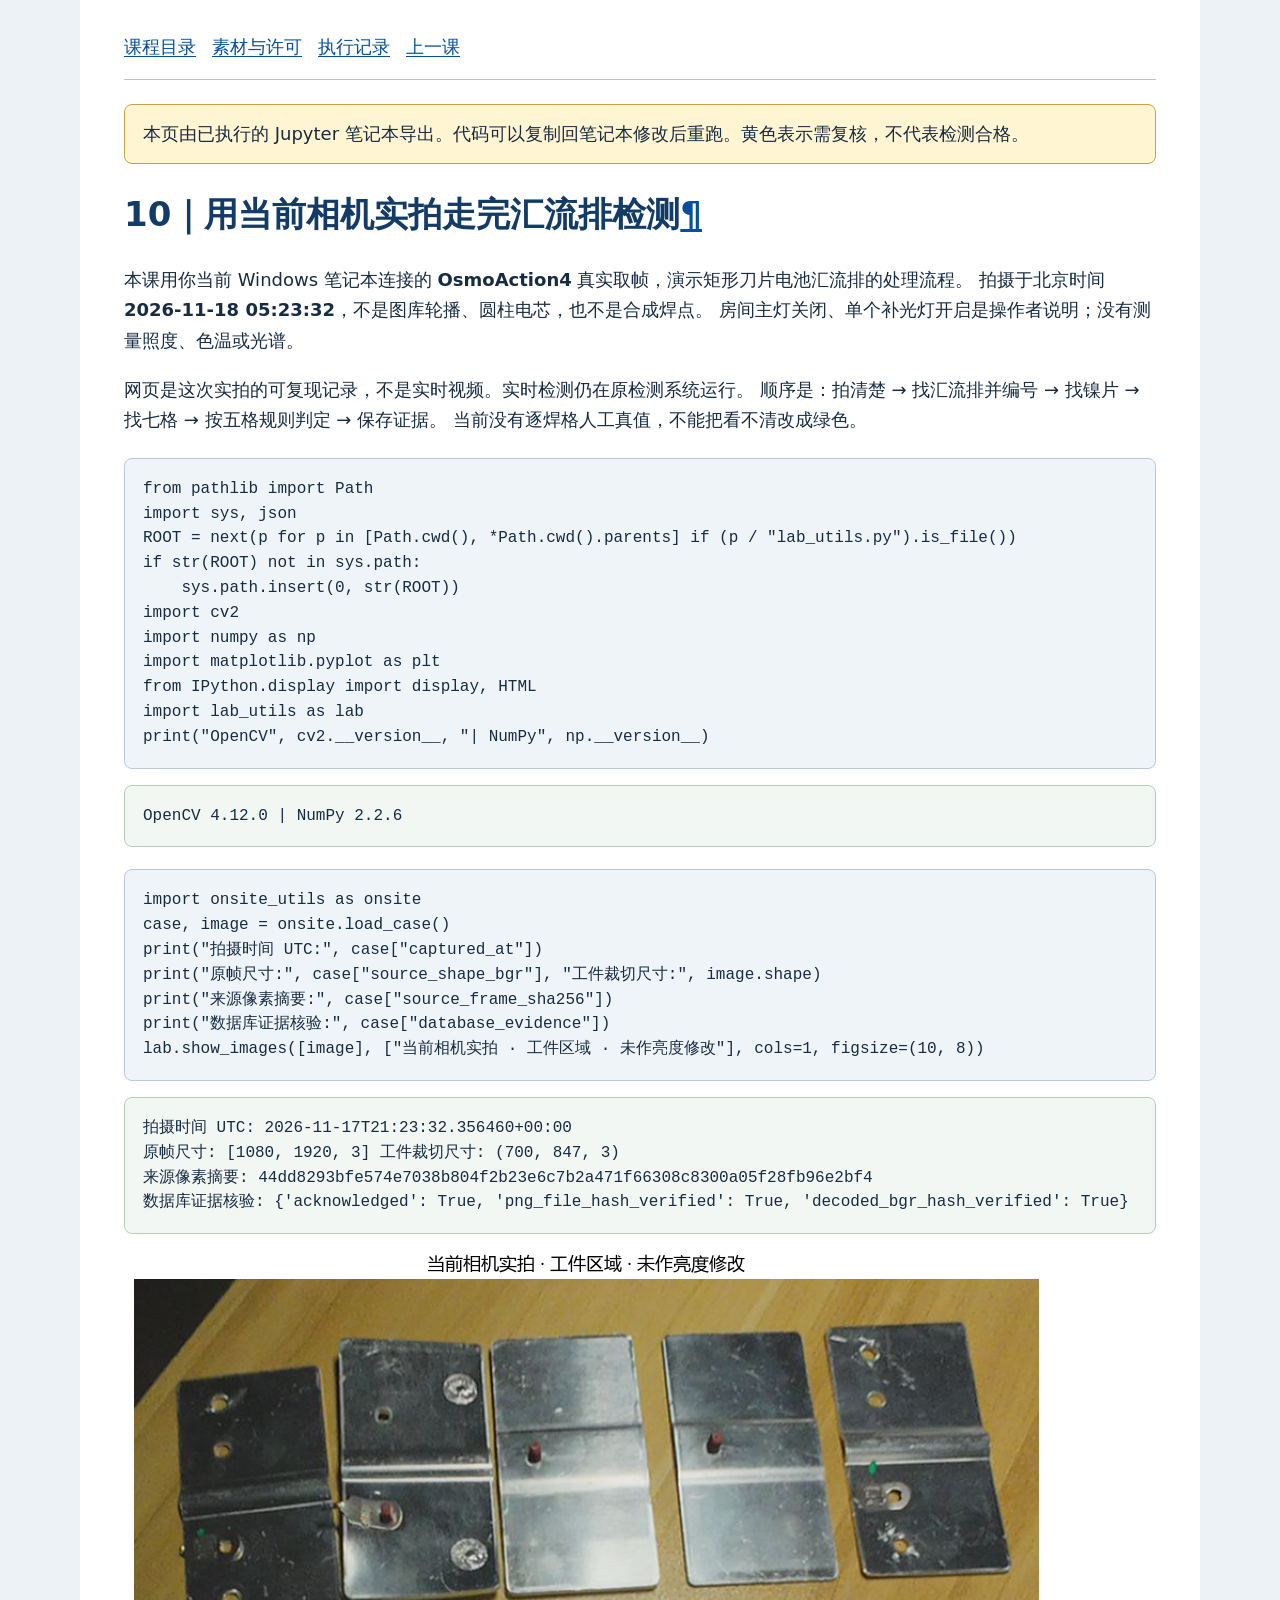
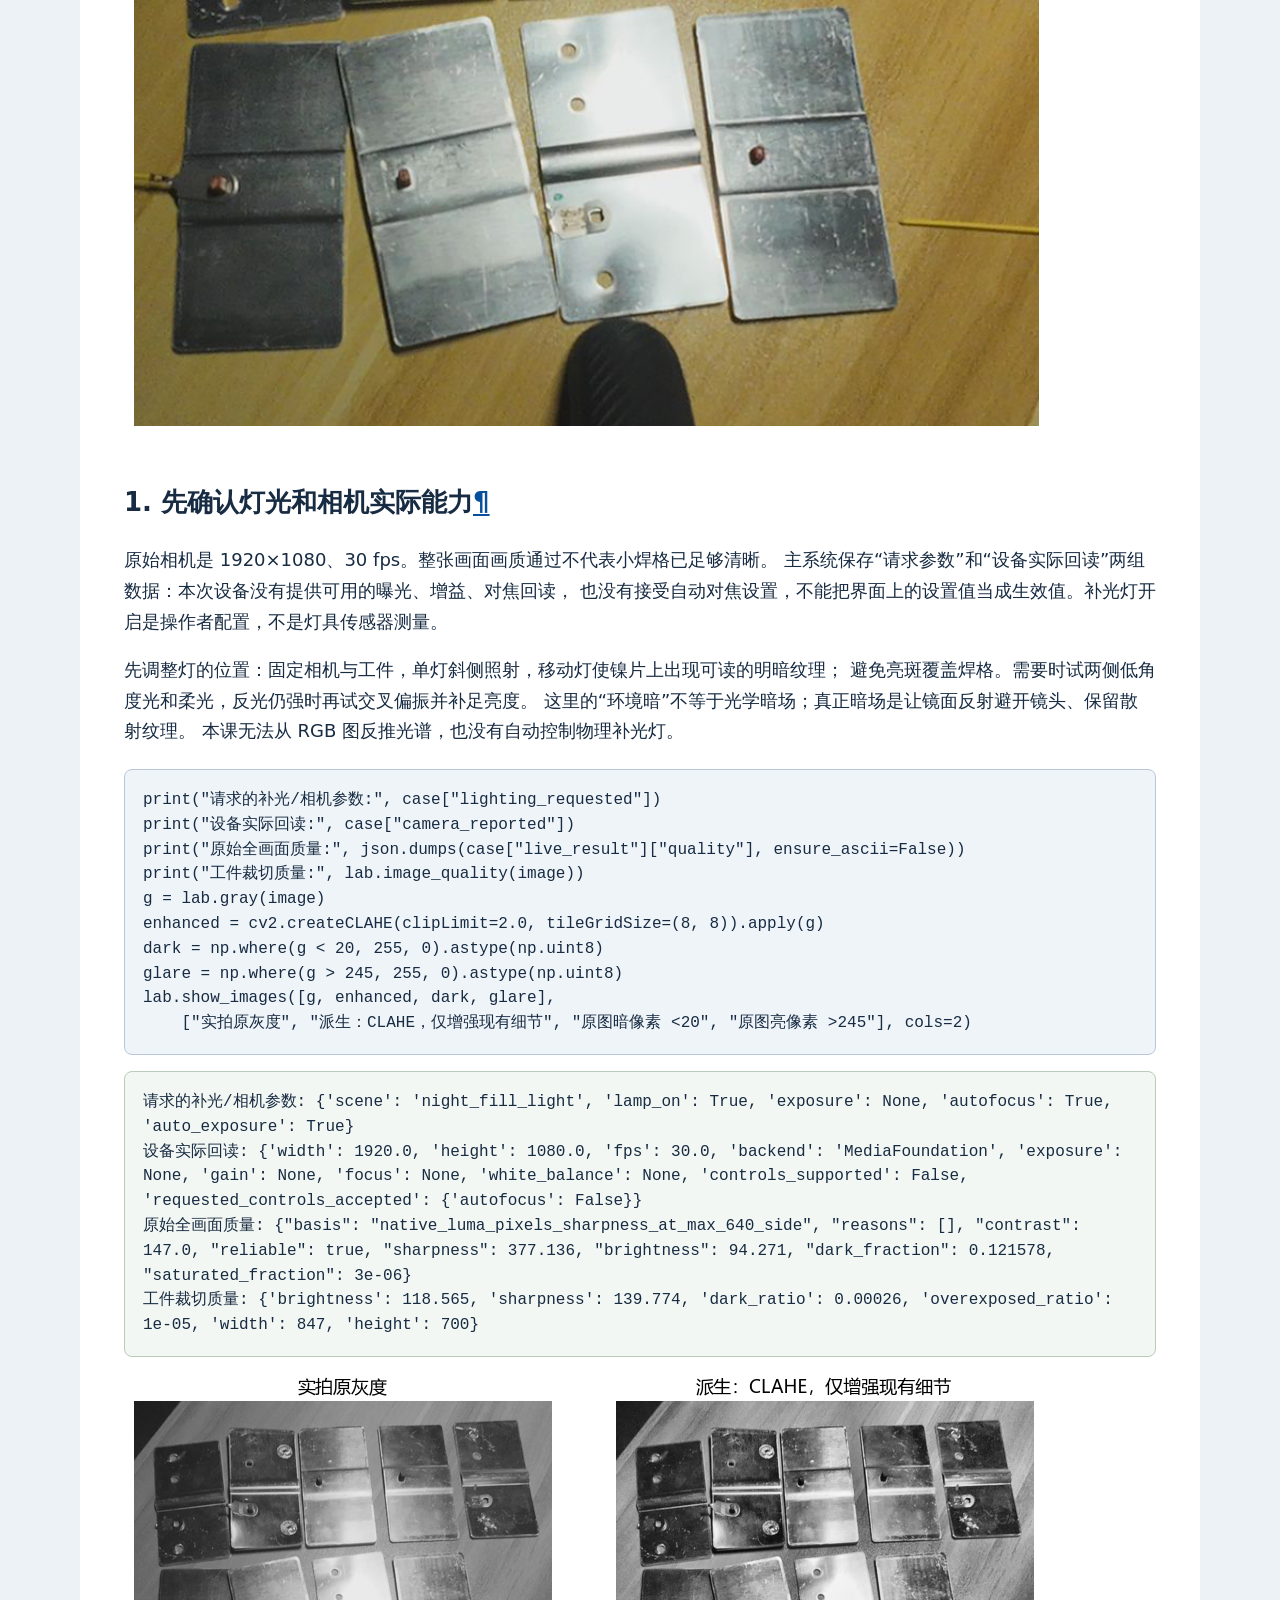
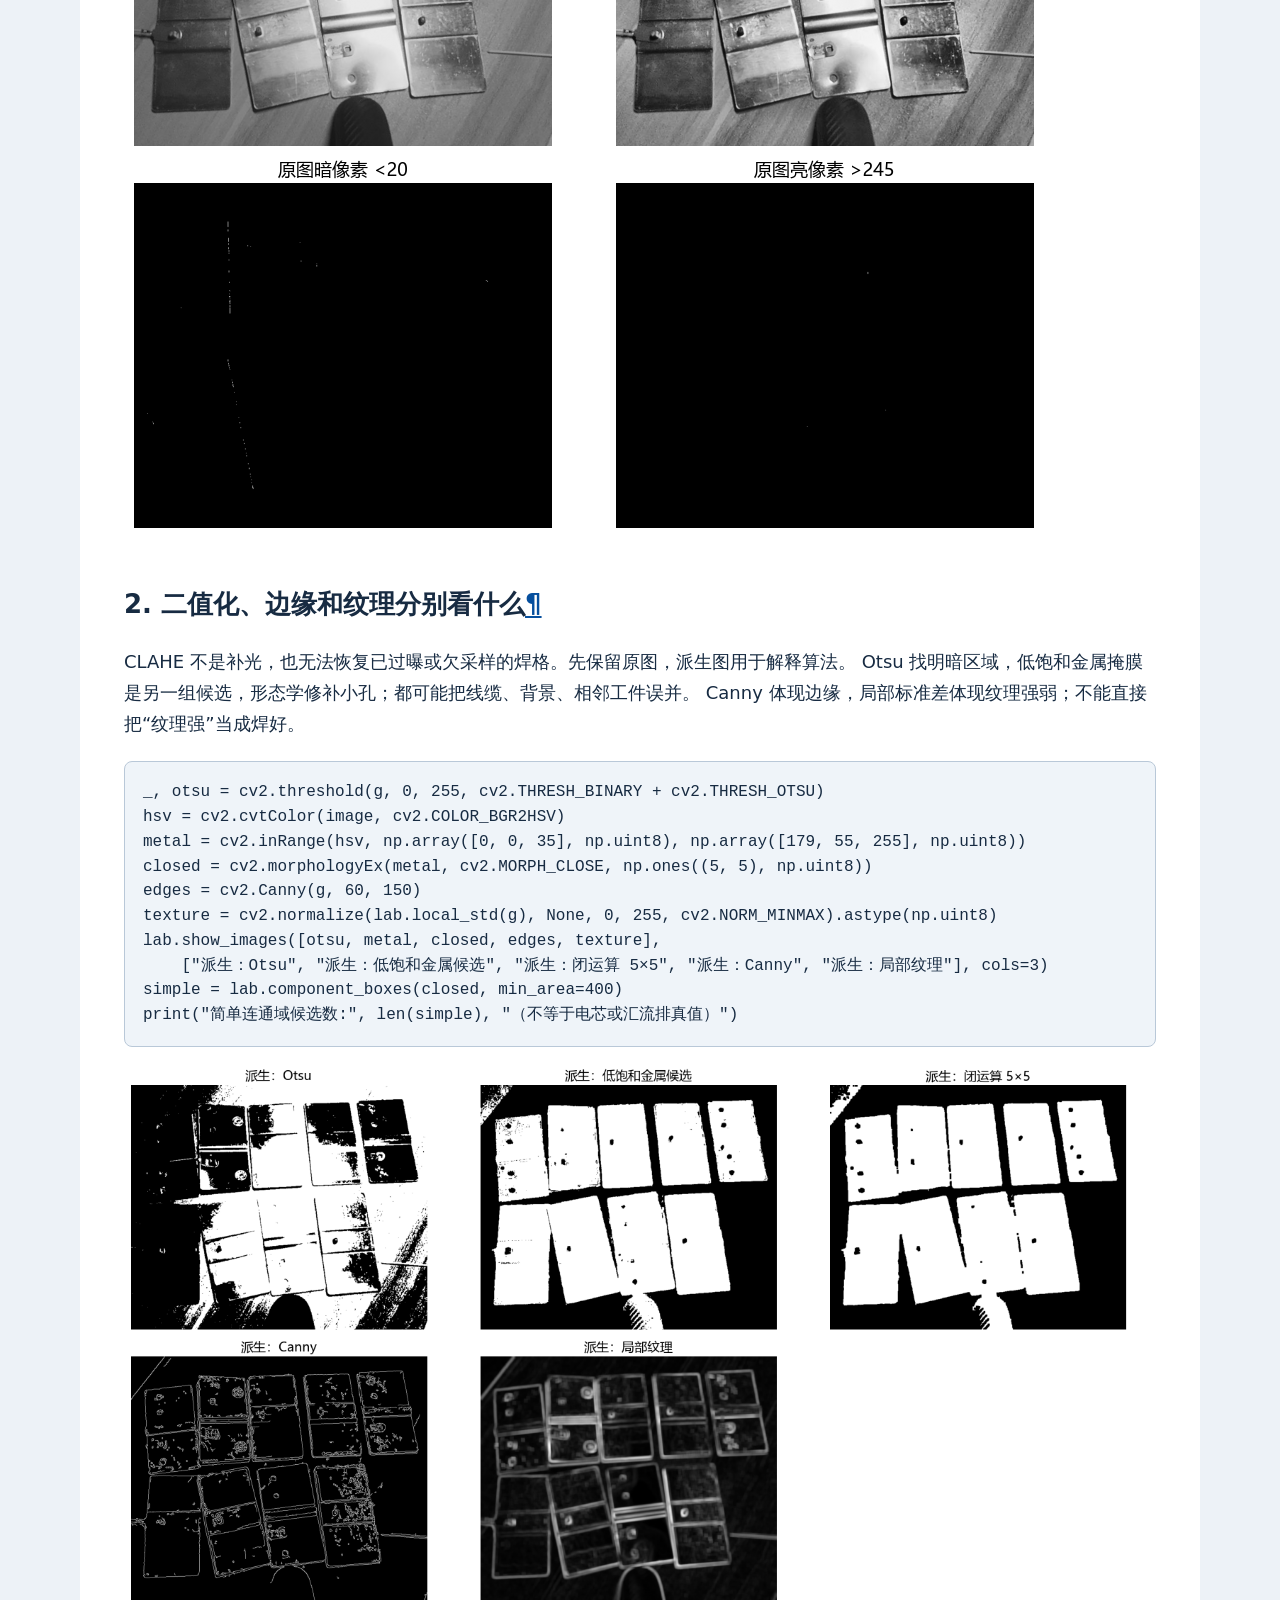
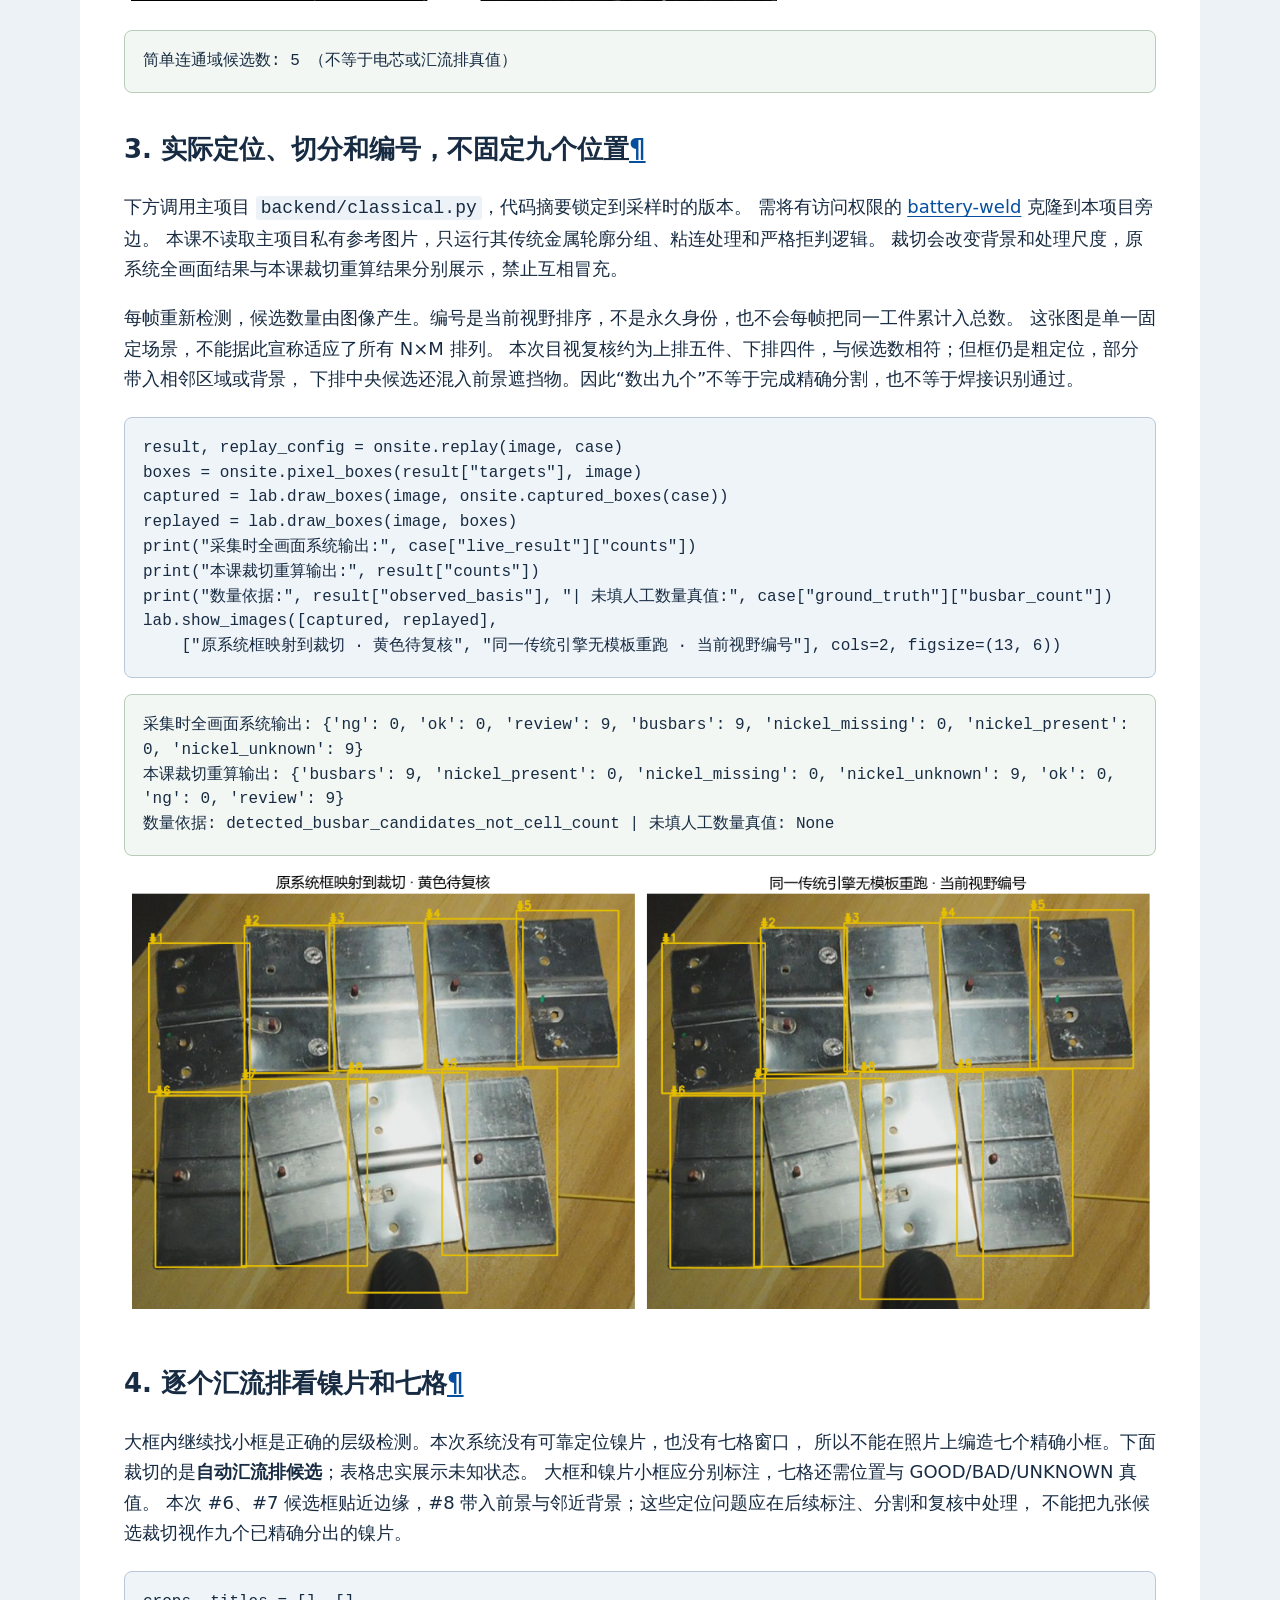
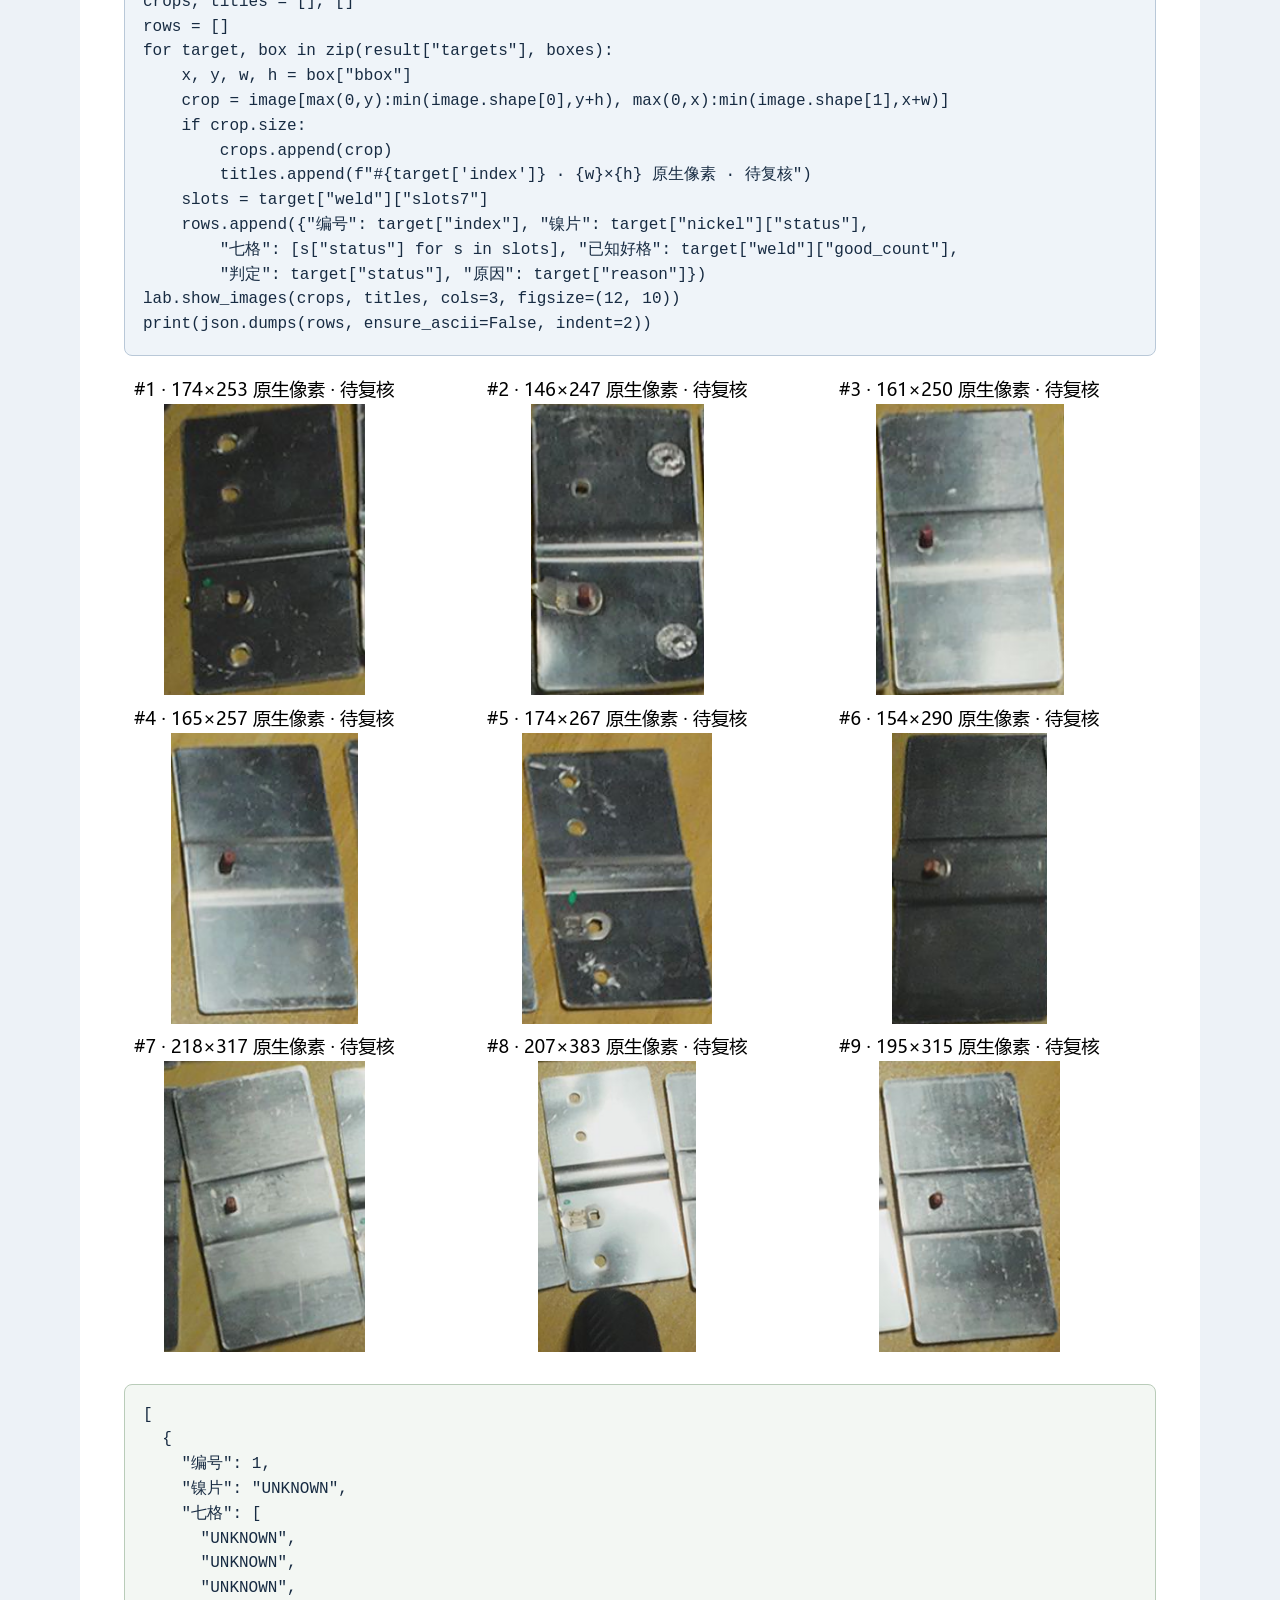
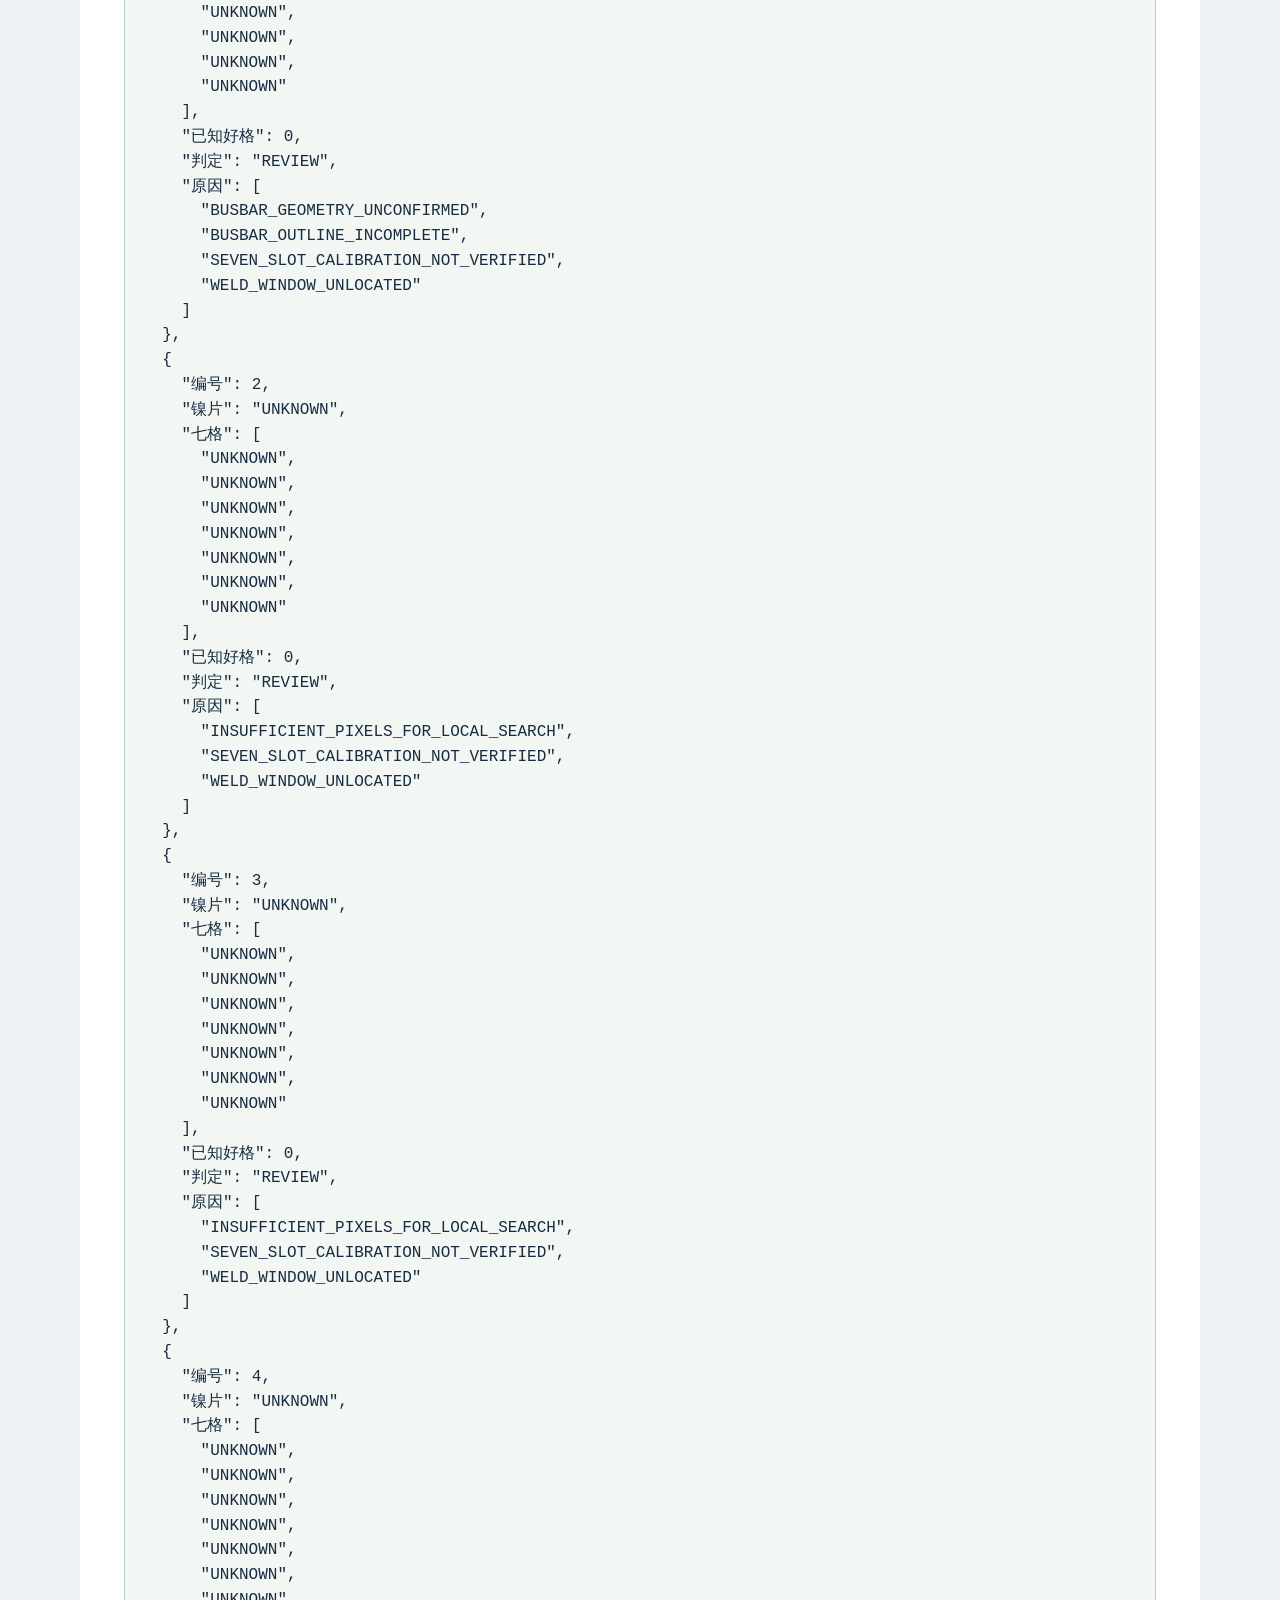
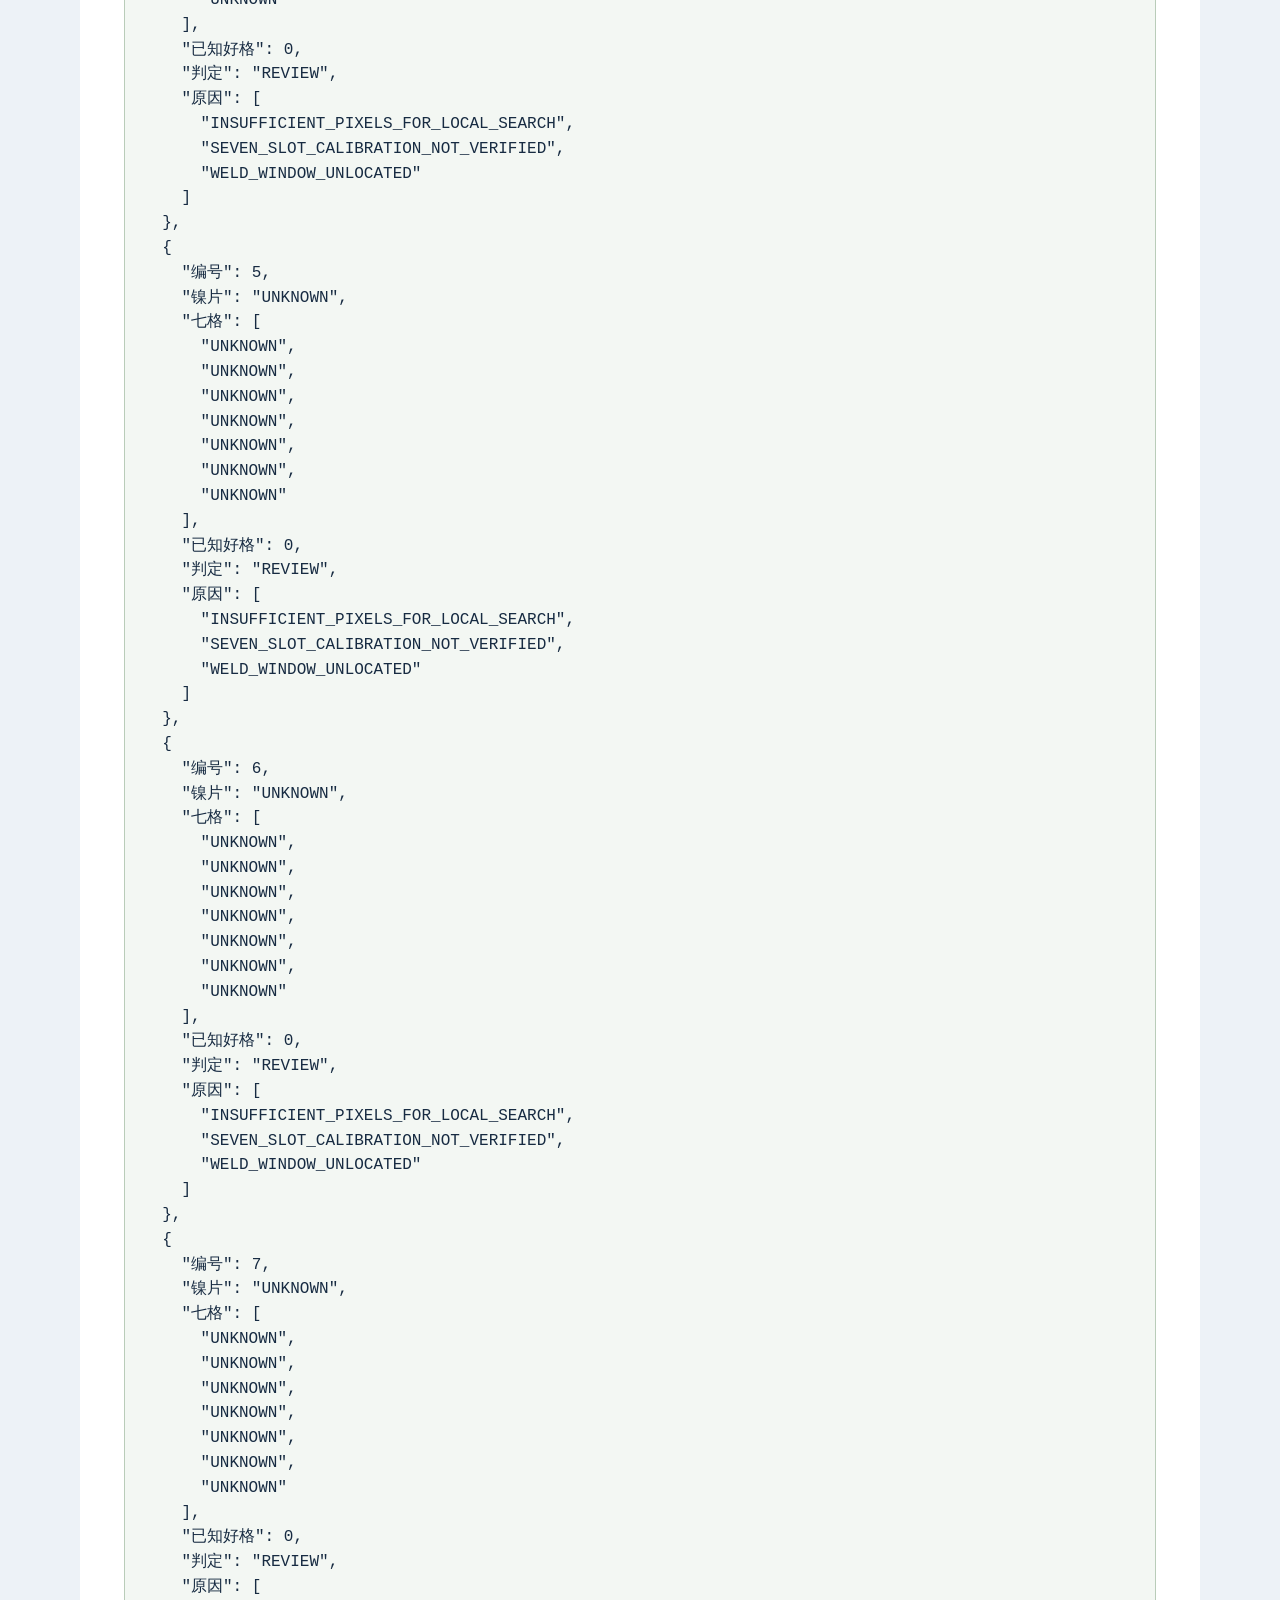
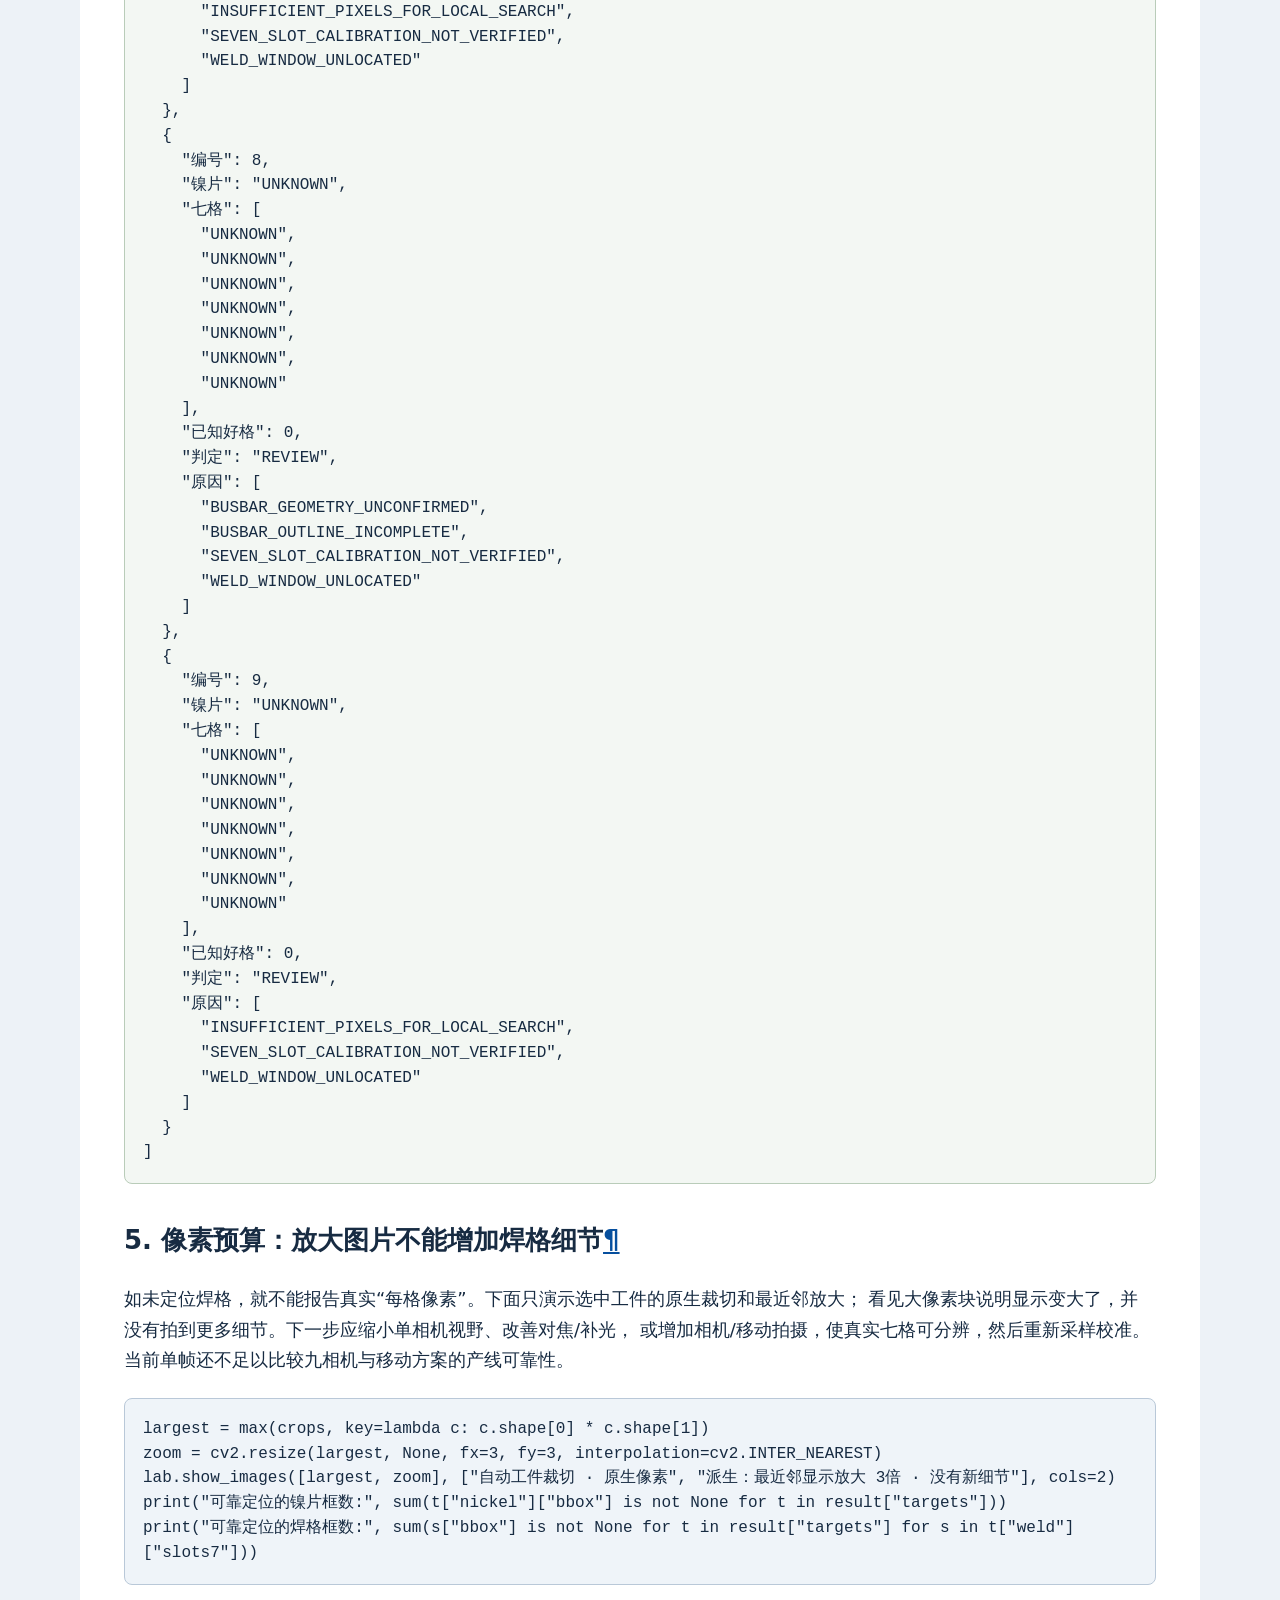
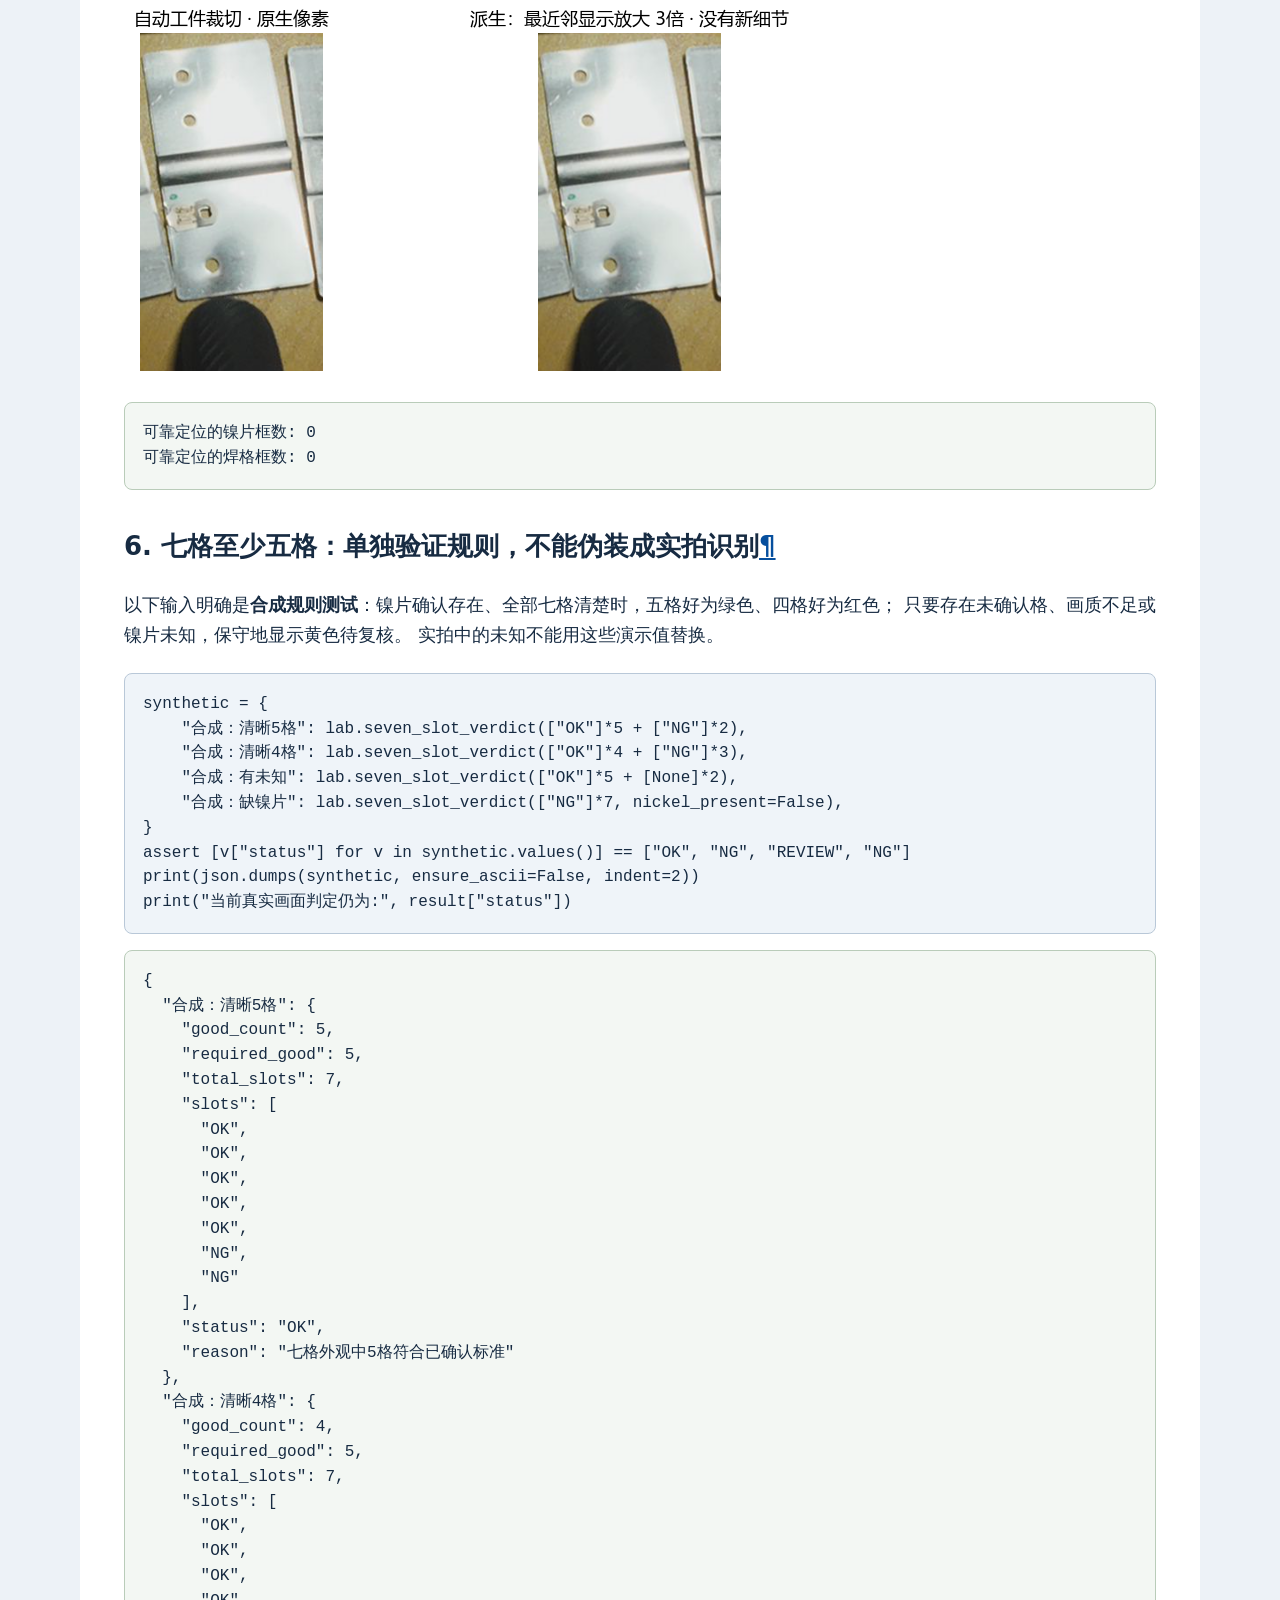
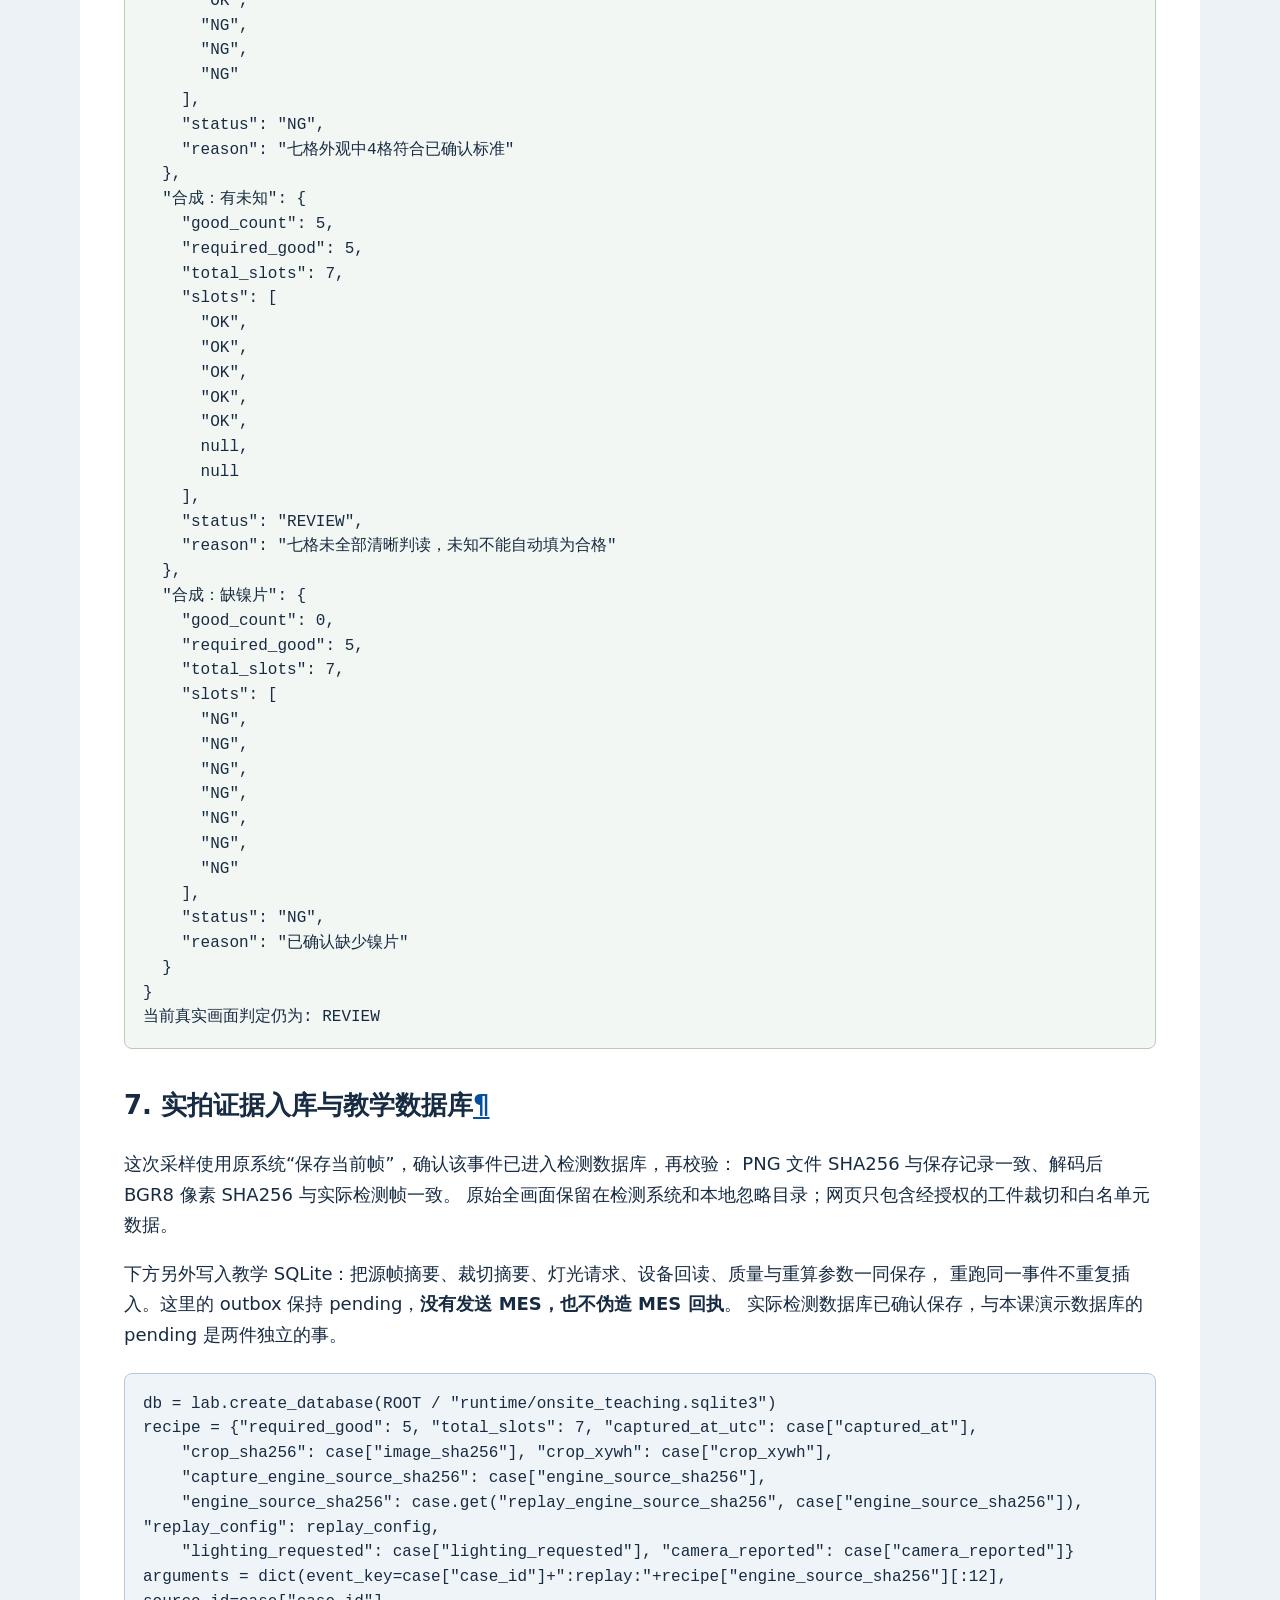
==== courses/industrial-vision-lab/site/10_live_blade_busbar_inspection.html @ b5d5e1d6 "整合工业视觉实验课程并完善学生包" ====
<!doctype html><html lang="zh-CN"><head><meta charset="utf-8"><meta name="viewport" content="width=device-width,initial-scale=1"><title>10｜用当前相机实拍走完汇流排检测 · 工业视觉入门实验室</title><style>
:root{color-scheme:light}*{box-sizing:border-box}body{margin:0;background:#edf2f7;color:#172b42;font-family:system-ui,'Microsoft YaHei',sans-serif;font-size:18px;line-height:1.7}main{max-width:1120px;margin:auto;background:white;padding:32px 44px;min-height:100vh}h1{font-size:34px;line-height:1.3;color:#123b68}h2{font-size:26px;margin-top:34px}h3{font-size:22px}a{color:#064f9e;text-underline-offset:3px}pre{padding:18px;background:#eff4f9;border:1px solid #b9c8d8;border-radius:8px;overflow:auto;font-size:16px;line-height:1.55;white-space:pre-wrap;overflow-wrap:anywhere}code{font-family:Consolas,monospace}p code,li code{background:#edf2f8;padding:2px 5px;border-radius:3px}img{max-width:100%;height:auto}table{border-collapse:collapse;display:block;overflow:auto;width:100%}td,th{padding:10px 12px;border:1px solid #adbed0;text-align:left}th{background:#e9f1fa}nav{display:flex;gap:16px;flex-wrap:wrap;border-bottom:1px solid #b4c4d8;padding-bottom:16px;margin-bottom:24px}.lesson-note{padding:14px 18px;background:#fff5d3;border:1px solid #c6a344;border-radius:8px}.cell{margin:22px 0}.output{margin:12px 0}.stream{background:#f3f7f3;border-color:#b9ccb9}.error{background:#fff0f0;border:1px solid #c44}.cards{display:grid;grid-template-columns:repeat(auto-fit,minmax(280px,1fr));gap:15px}.card{border:1px solid #adbed0;border-radius:9px;padding:17px;display:block;text-decoration:none;background:#f6f9fd}.card strong{display:block;font-size:21px}footer{margin-top:40px;border-top:1px solid #adbed0;padding-top:18px;font-size:16px;color:#3e566e}select{max-width:100%;padding:6px}blockquote{border-left:4px solid #b68a25;padding:4px 18px;background:#fff7df}@media(max-width:700px){main{padding:22px 17px}h1{font-size:29px}pre{font-size:14px}body{font-size:18px}}
</style></head><body><main><nav><a href="index.html">课程目录</a><a href="data-sources.html">素材与许可</a><a href="execution_report.json">执行记录</a><a href="09_evidence_database_and_private_case.html">上一课</a></nav><p class="lesson-note">本页由已执行的 Jupyter 笔记本导出。代码可以复制回笔记本修改后重跑。黄色表示需复核，不代表检测合格。</p>
<section class="cell"><h1 id="10%EF%BD%9C%E7%94%A8%E5%BD%93%E5%89%8D%E7%9B%B8%E6%9C%BA%E5%AE%9E%E6%8B%8D%E8%B5%B0%E5%AE%8C%E6%B1%87%E6%B5%81%E6%8E%92%E6%A3%80%E6%B5%8B">10&#65372;&#29992;&#24403;&#21069;&#30456;&#26426;&#23454;&#25293;&#36208;&#23436;&#27719;&#27969;&#25490;&#26816;&#27979;<a class="anchor-link" href="#10%EF%BD%9C%E7%94%A8%E5%BD%93%E5%89%8D%E7%9B%B8%E6%9C%BA%E5%AE%9E%E6%8B%8D%E8%B5%B0%E5%AE%8C%E6%B1%87%E6%B5%81%E6%8E%92%E6%A3%80%E6%B5%8B">&#182;</a></h1><p>本课用你当前 Windows 笔记本连接的 <strong>OsmoAction4</strong> 真实取帧，演示矩形刀片电池汇流排的处理流程。
拍摄于北京时间 <strong>2026-11-18 05:23:32</strong>，不是图库轮播、圆柱电芯，也不是合成焊点。
房间主灯关闭、单个补光灯开启是操作者说明；没有测量照度、色温或光谱。</p>
<p>网页是这次实拍的可复现记录，不是实时视频。实时检测仍在原检测系统运行。
顺序是：拍清楚 → 找汇流排并编号 → 找镍片 → 找七格 → 按五格规则判定 → 保存证据。
当前没有逐焊格人工真值，不能把看不清改成绿色。</p>
</section>
<section class="cell"><pre class="input"><code>from pathlib import Path
import sys, json
ROOT = next(p for p in [Path.cwd(), *Path.cwd().parents] if (p / &quot;lab_utils.py&quot;).is_file())
if str(ROOT) not in sys.path:
    sys.path.insert(0, str(ROOT))
import cv2
import numpy as np
import matplotlib.pyplot as plt
from IPython.display import display, HTML
import lab_utils as lab
print(&quot;OpenCV&quot;, cv2.__version__, &quot;| NumPy&quot;, np.__version__)</code></pre>
<pre class="output stream">OpenCV 4.12.0 | NumPy 2.2.6
</pre>
</section>
<section class="cell"><pre class="input"><code>import onsite_utils as onsite
case, image = onsite.load_case()
print(&quot;拍摄时间 UTC:&quot;, case[&quot;captured_at&quot;])
print(&quot;原帧尺寸:&quot;, case[&quot;source_shape_bgr&quot;], &quot;工件裁切尺寸:&quot;, image.shape)
print(&quot;来源像素摘要:&quot;, case[&quot;source_frame_sha256&quot;])
print(&quot;数据库证据核验:&quot;, case[&quot;database_evidence&quot;])
lab.show_images([image], [&quot;当前相机实拍 · 工件区域 · 未作亮度修改&quot;], cols=1, figsize=(10, 8))</code></pre>
<pre class="output stream">拍摄时间 UTC: 2026-11-17T21:23:32.356460+00:00
原帧尺寸: [1080, 1920, 3] 工件裁切尺寸: (700, 847, 3)
来源像素摘要: 44dd8293bfe574e7038b804f2b23e6c7b2a471f66308c8300a05f28fb96e2bf4
数据库证据核验: {&#x27;acknowledged&#x27;: True, &#x27;png_file_hash_verified&#x27;: True, &#x27;decoded_bgr_hash_verified&#x27;: True}
</pre>
<div class="output"><img alt="当前案例的真实运行图表" src="[data-uri]"></div>
</section>
<section class="cell"><h2 id="1.-%E5%85%88%E7%A1%AE%E8%AE%A4%E7%81%AF%E5%85%89%E5%92%8C%E7%9B%B8%E6%9C%BA%E5%AE%9E%E9%99%85%E8%83%BD%E5%8A%9B">1. &#20808;&#30830;&#35748;&#28783;&#20809;&#21644;&#30456;&#26426;&#23454;&#38469;&#33021;&#21147;<a class="anchor-link" href="#1.-%E5%85%88%E7%A1%AE%E8%AE%A4%E7%81%AF%E5%85%89%E5%92%8C%E7%9B%B8%E6%9C%BA%E5%AE%9E%E9%99%85%E8%83%BD%E5%8A%9B">&#182;</a></h2><p>原始相机是 1920×1080、30 fps。整张画面画质通过不代表小焊格已足够清晰。
主系统保存“请求参数”和“设备实际回读”两组数据：本次设备没有提供可用的曝光、增益、对焦回读，
也没有接受自动对焦设置，不能把界面上的设置值当成生效值。补光灯开启是操作者配置，不是灯具传感器测量。</p>
<p>先调整灯的位置：固定相机与工件，单灯斜侧照射，移动灯使镍片上出现可读的明暗纹理；
避免亮斑覆盖焊格。需要时试两侧低角度光和柔光，反光仍强时再试交叉偏振并补足亮度。
这里的“环境暗”不等于光学暗场；真正暗场是让镜面反射避开镜头、保留散射纹理。
本课无法从 RGB 图反推光谱，也没有自动控制物理补光灯。</p>
</section>
<section class="cell"><pre class="input"><code>print(&quot;请求的补光/相机参数:&quot;, case[&quot;lighting_requested&quot;])
print(&quot;设备实际回读:&quot;, case[&quot;camera_reported&quot;])
print(&quot;原始全画面质量:&quot;, json.dumps(case[&quot;live_result&quot;][&quot;quality&quot;], ensure_ascii=False))
print(&quot;工件裁切质量:&quot;, lab.image_quality(image))
g = lab.gray(image)
enhanced = cv2.createCLAHE(clipLimit=2.0, tileGridSize=(8, 8)).apply(g)
dark = np.where(g &lt; 20, 255, 0).astype(np.uint8)
glare = np.where(g &gt; 245, 255, 0).astype(np.uint8)
lab.show_images([g, enhanced, dark, glare],
    [&quot;实拍原灰度&quot;, &quot;派生：CLAHE，仅增强现有细节&quot;, &quot;原图暗像素 &lt;20&quot;, &quot;原图亮像素 &gt;245&quot;], cols=2)</code></pre>
<pre class="output stream">请求的补光/相机参数: {&#x27;scene&#x27;: &#x27;night_fill_light&#x27;, &#x27;lamp_on&#x27;: True, &#x27;exposure&#x27;: None, &#x27;autofocus&#x27;: True, &#x27;auto_exposure&#x27;: True}
设备实际回读: {&#x27;width&#x27;: 1920.0, &#x27;height&#x27;: 1080.0, &#x27;fps&#x27;: 30.0, &#x27;backend&#x27;: &#x27;MediaFoundation&#x27;, &#x27;exposure&#x27;: None, &#x27;gain&#x27;: None, &#x27;focus&#x27;: None, &#x27;white_balance&#x27;: None, &#x27;controls_supported&#x27;: False, &#x27;requested_controls_accepted&#x27;: {&#x27;autofocus&#x27;: False}}
原始全画面质量: {&quot;basis&quot;: &quot;native_luma_pixels_sharpness_at_max_640_side&quot;, &quot;reasons&quot;: [], &quot;contrast&quot;: 147.0, &quot;reliable&quot;: true, &quot;sharpness&quot;: 377.136, &quot;brightness&quot;: 94.271, &quot;dark_fraction&quot;: 0.121578, &quot;saturated_fraction&quot;: 3e-06}
工件裁切质量: {&#x27;brightness&#x27;: 118.565, &#x27;sharpness&#x27;: 139.774, &#x27;dark_ratio&#x27;: 0.00026, &#x27;overexposed_ratio&#x27;: 1e-05, &#x27;width&#x27;: 847, &#x27;height&#x27;: 700}
</pre>
<div class="output"><img alt="当前案例的真实运行图表" src="[data-uri]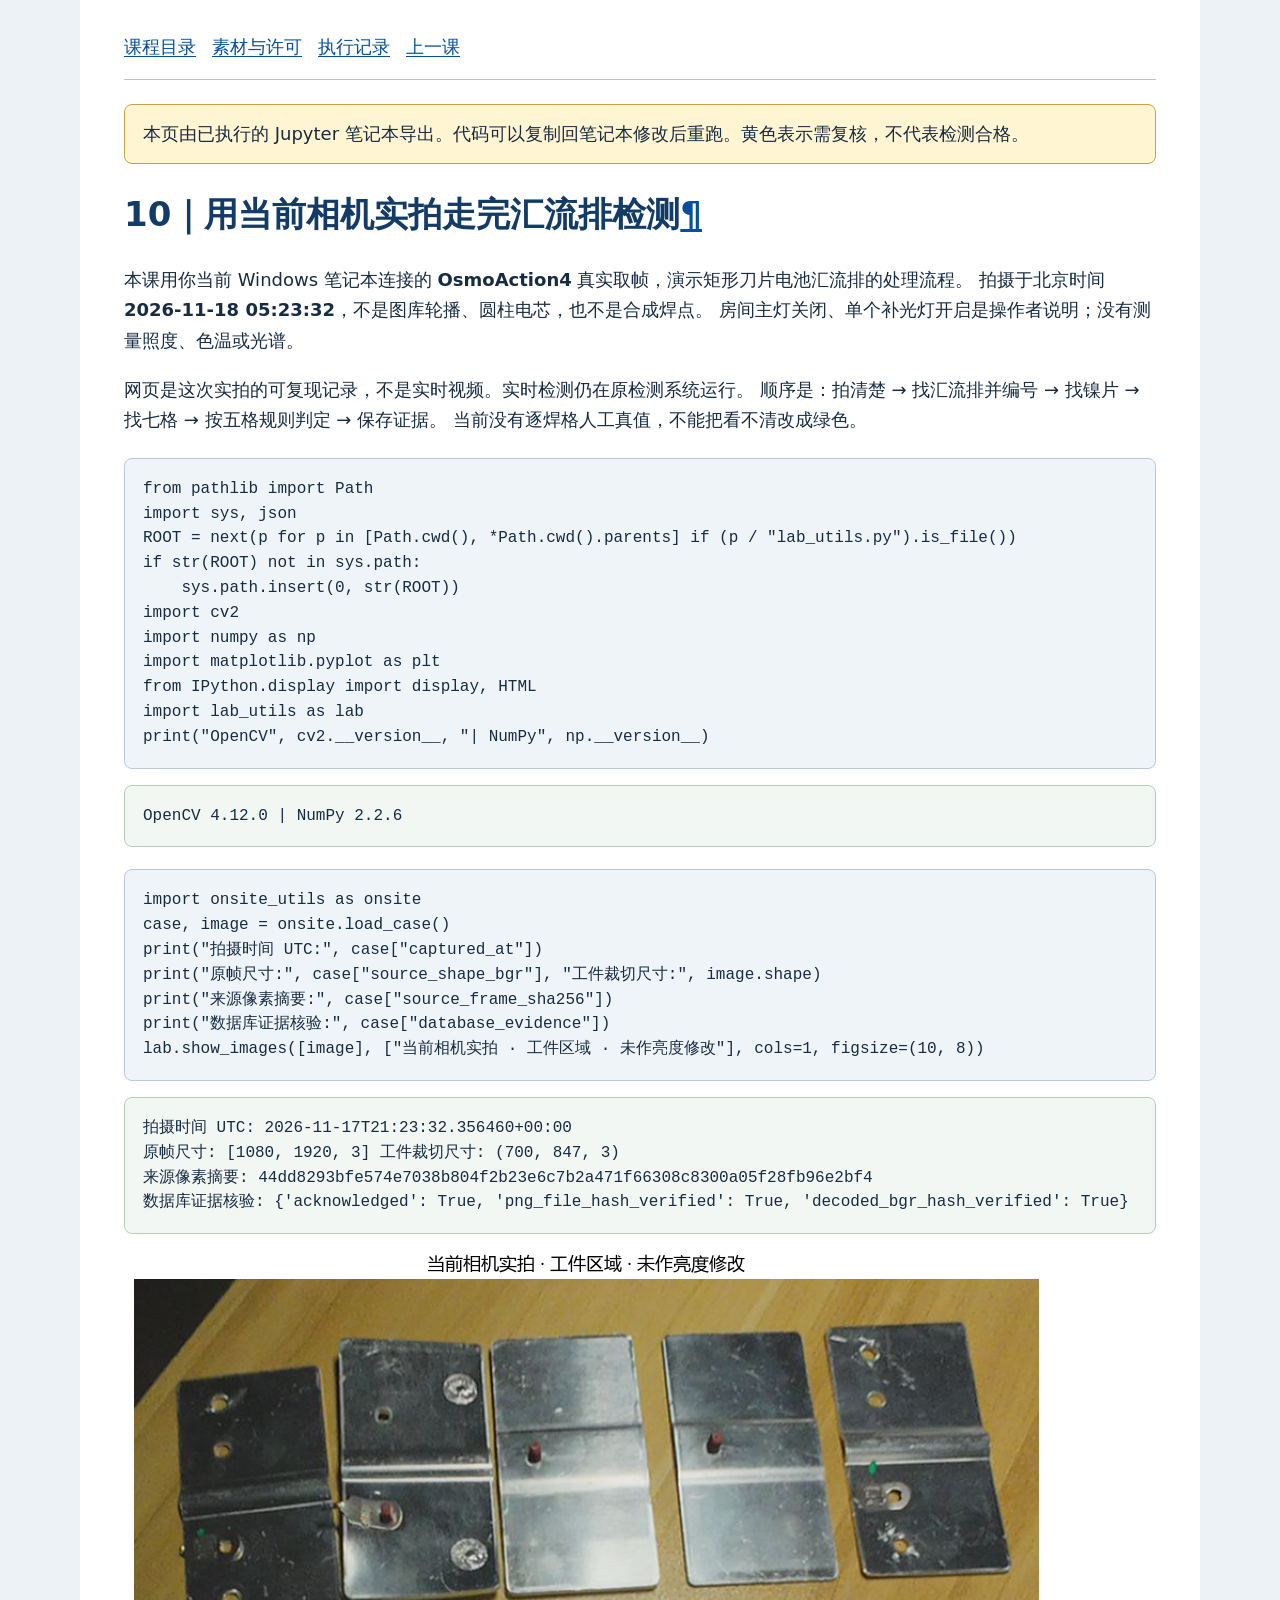
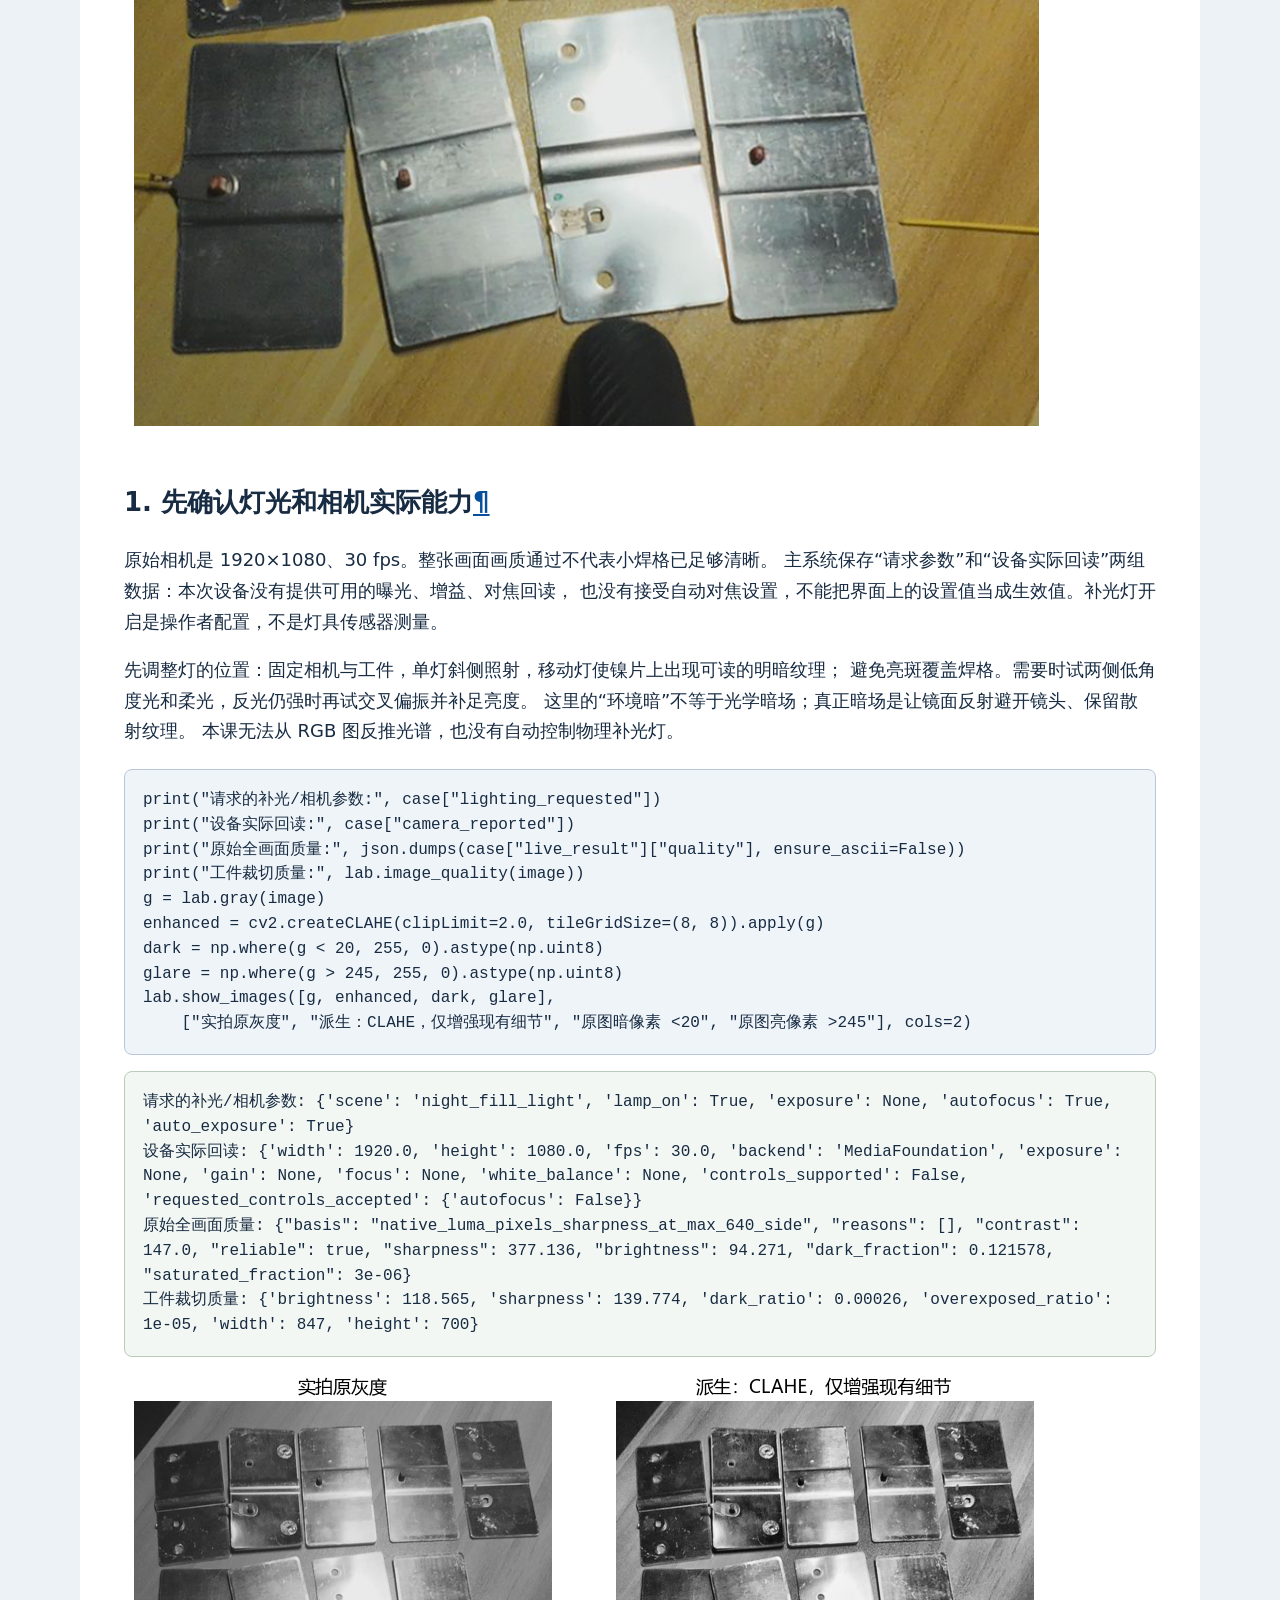
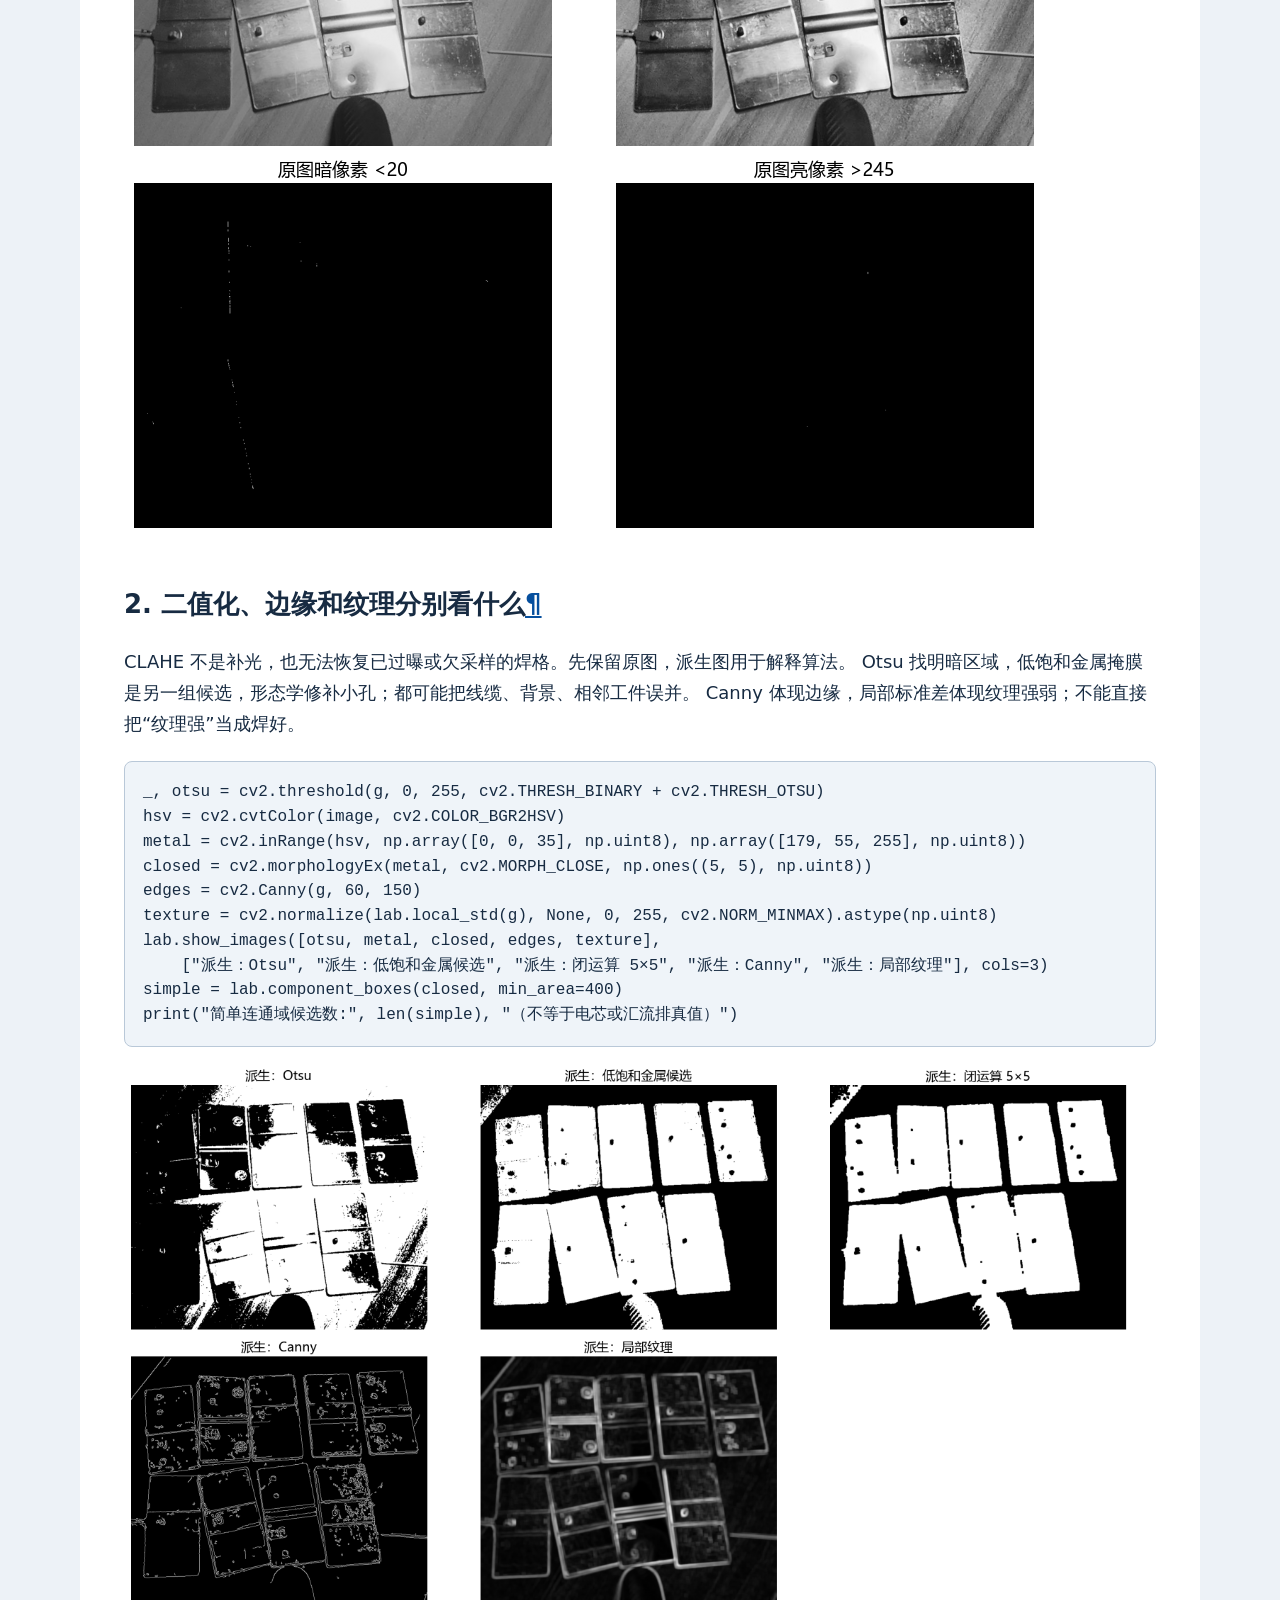
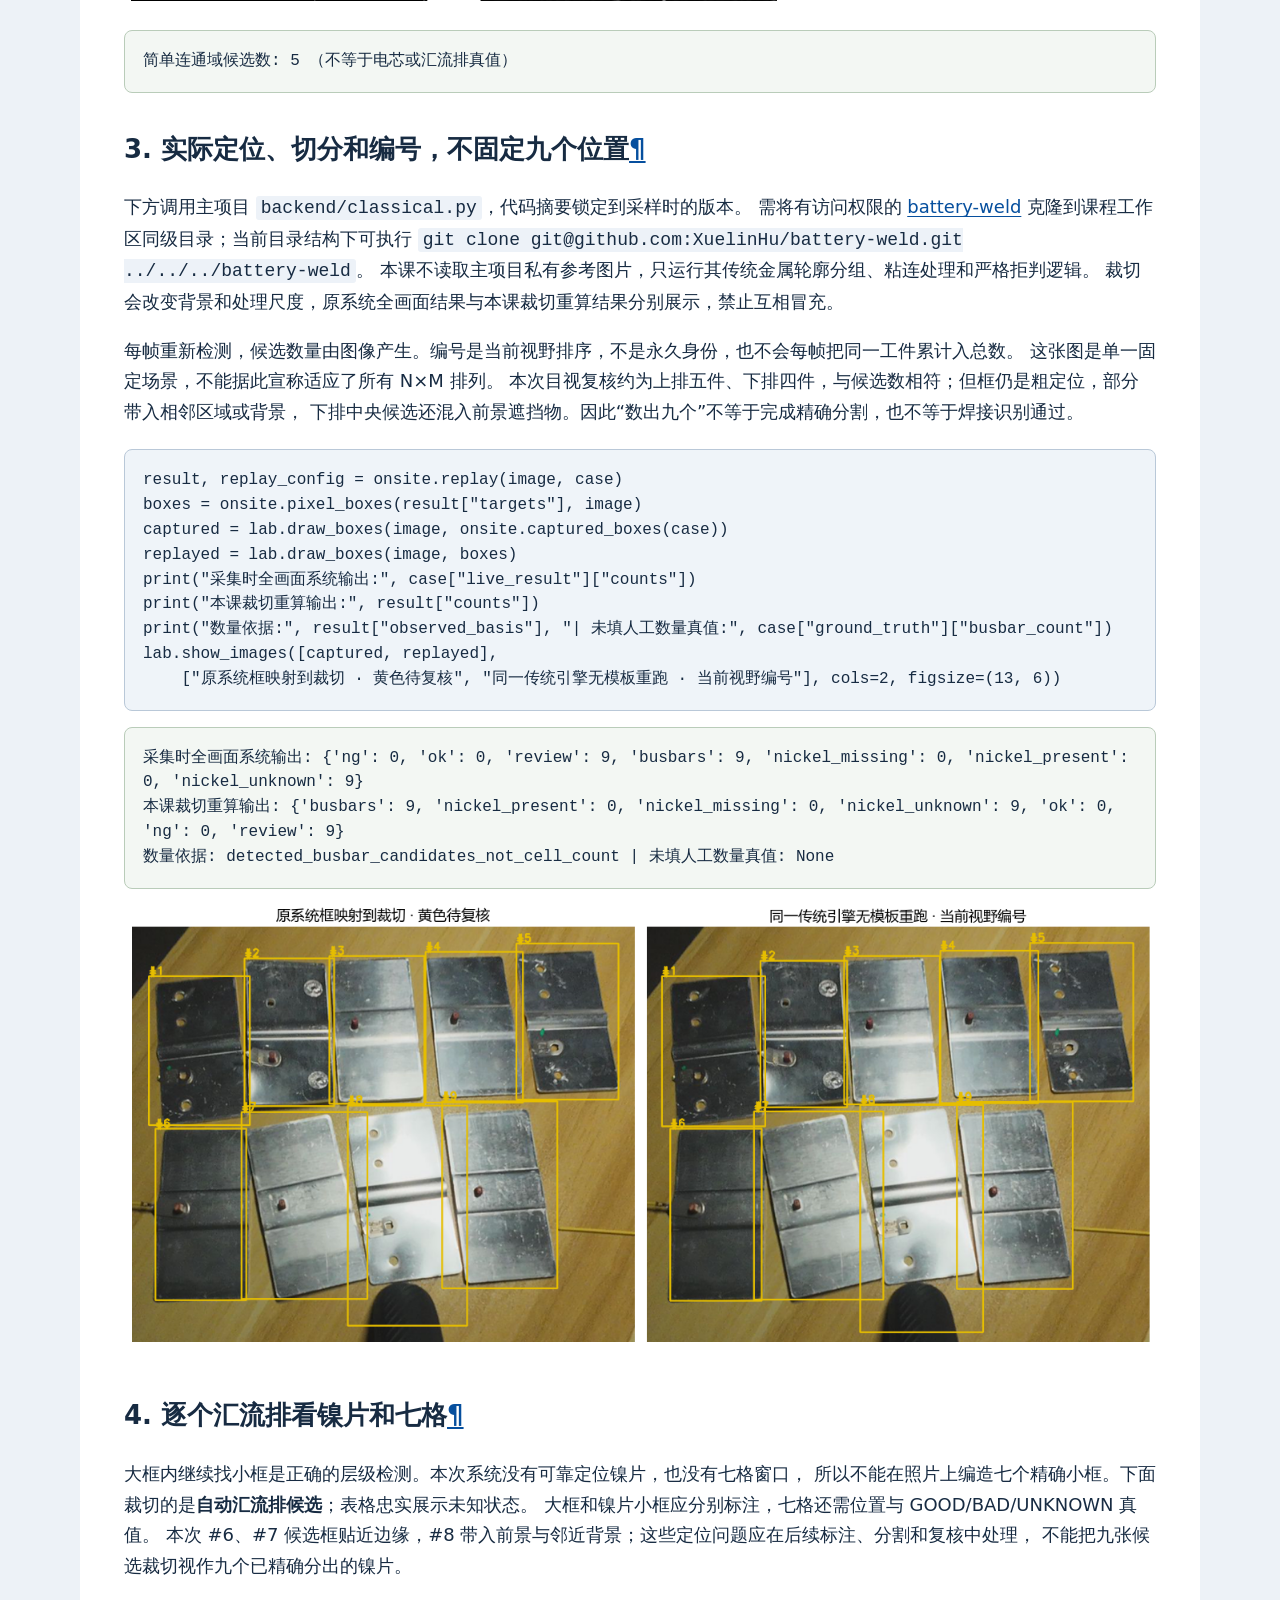
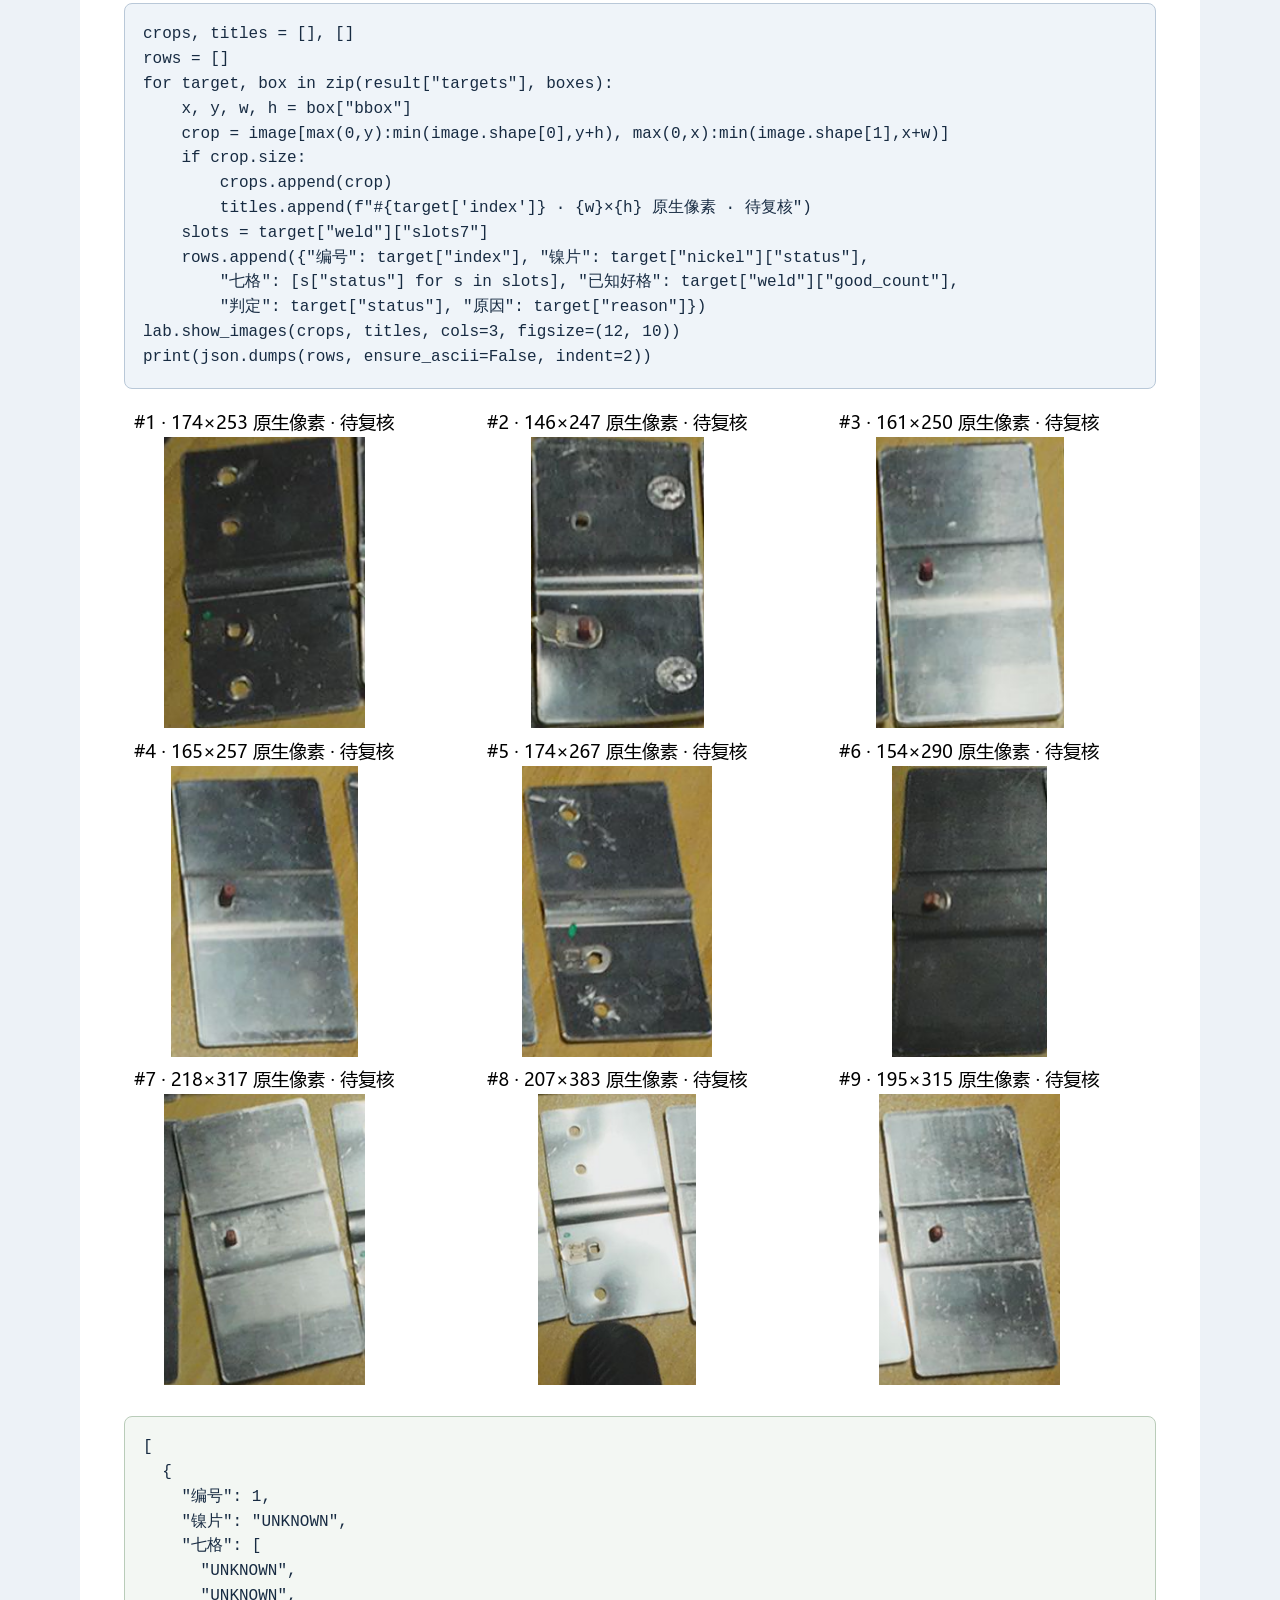
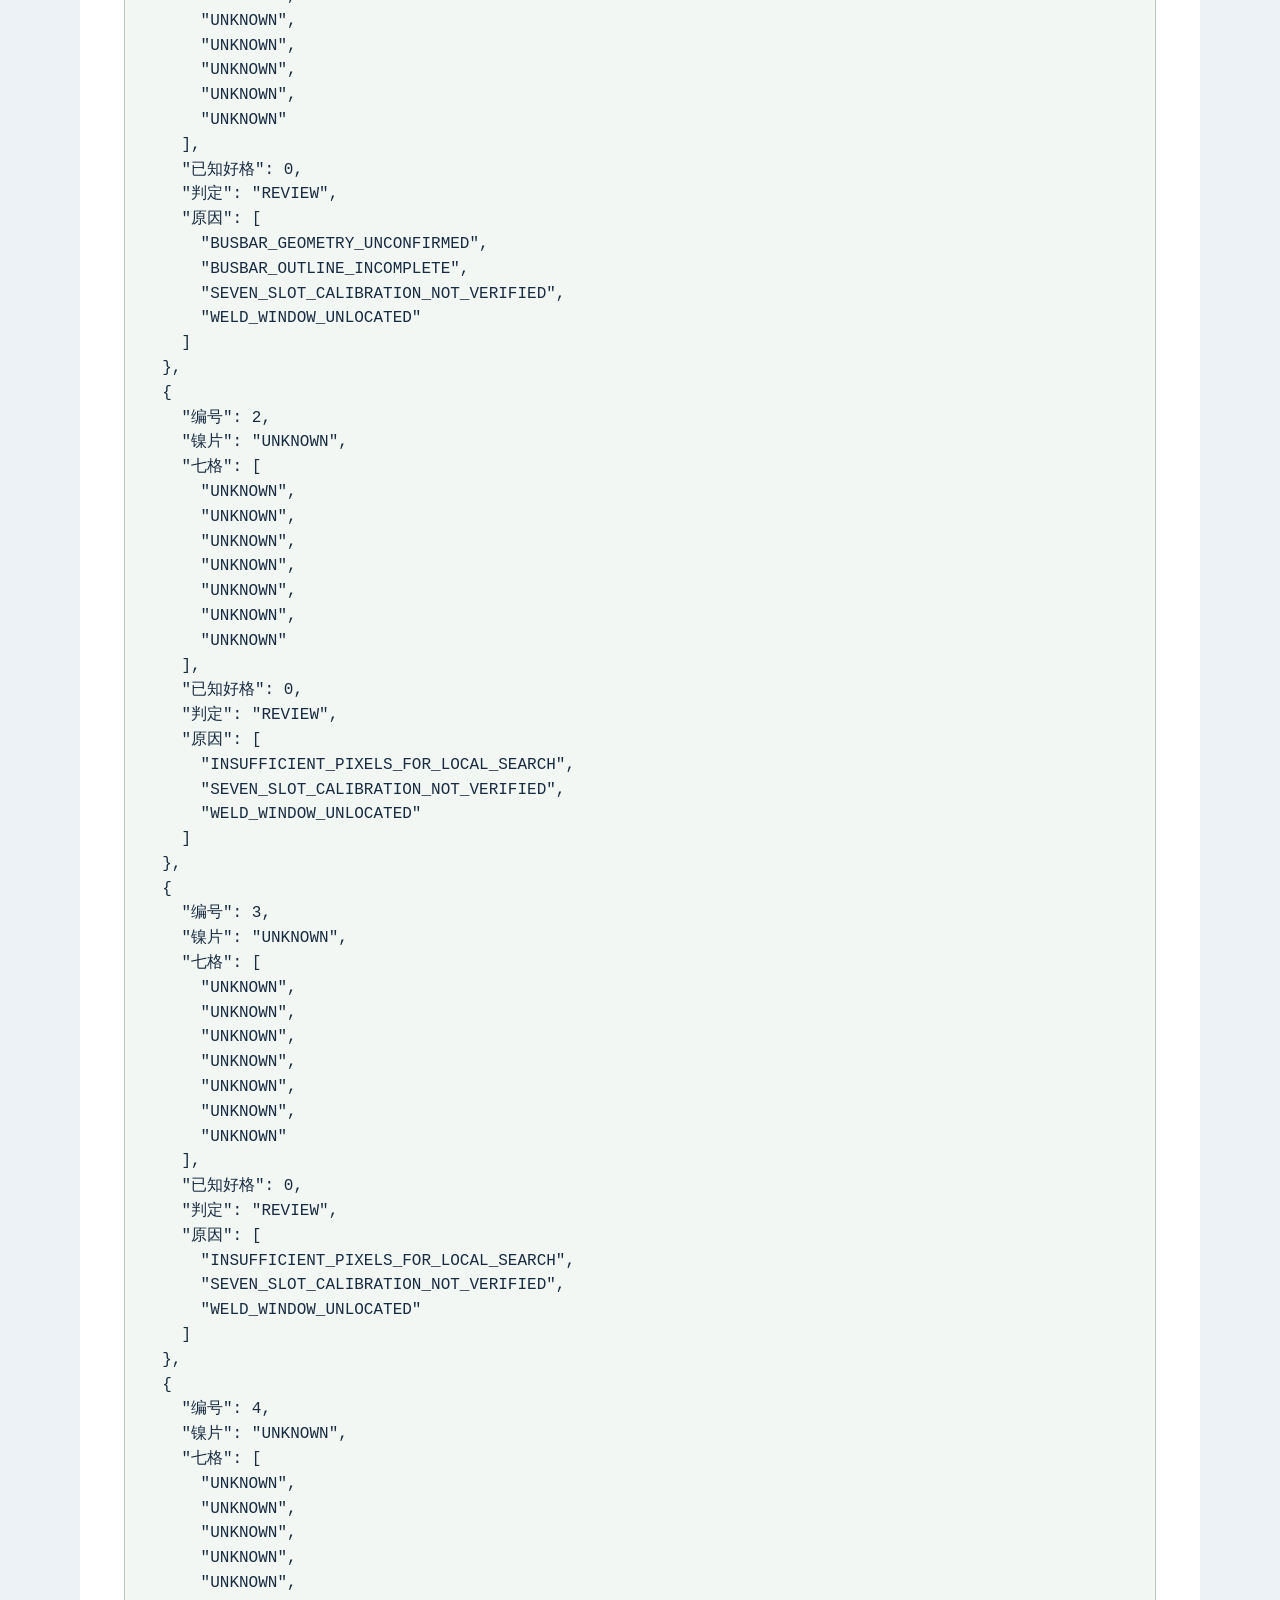
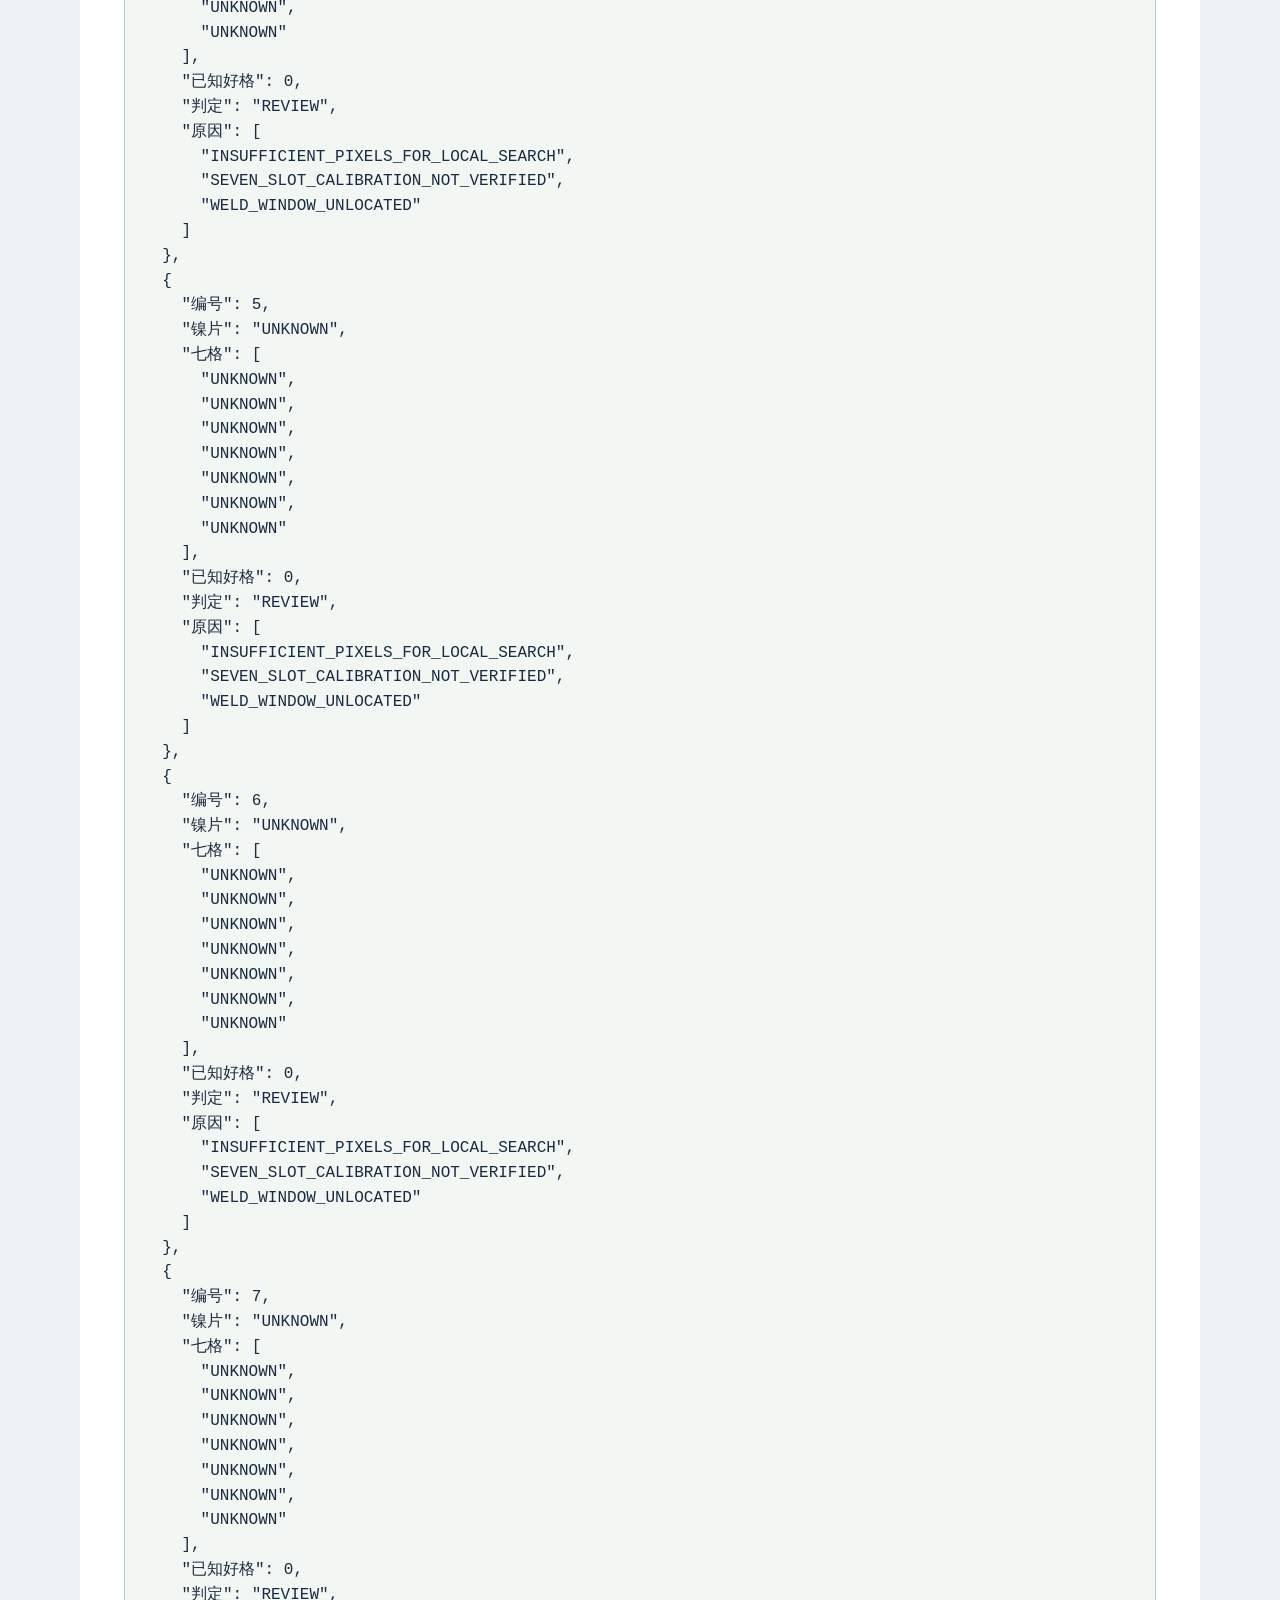
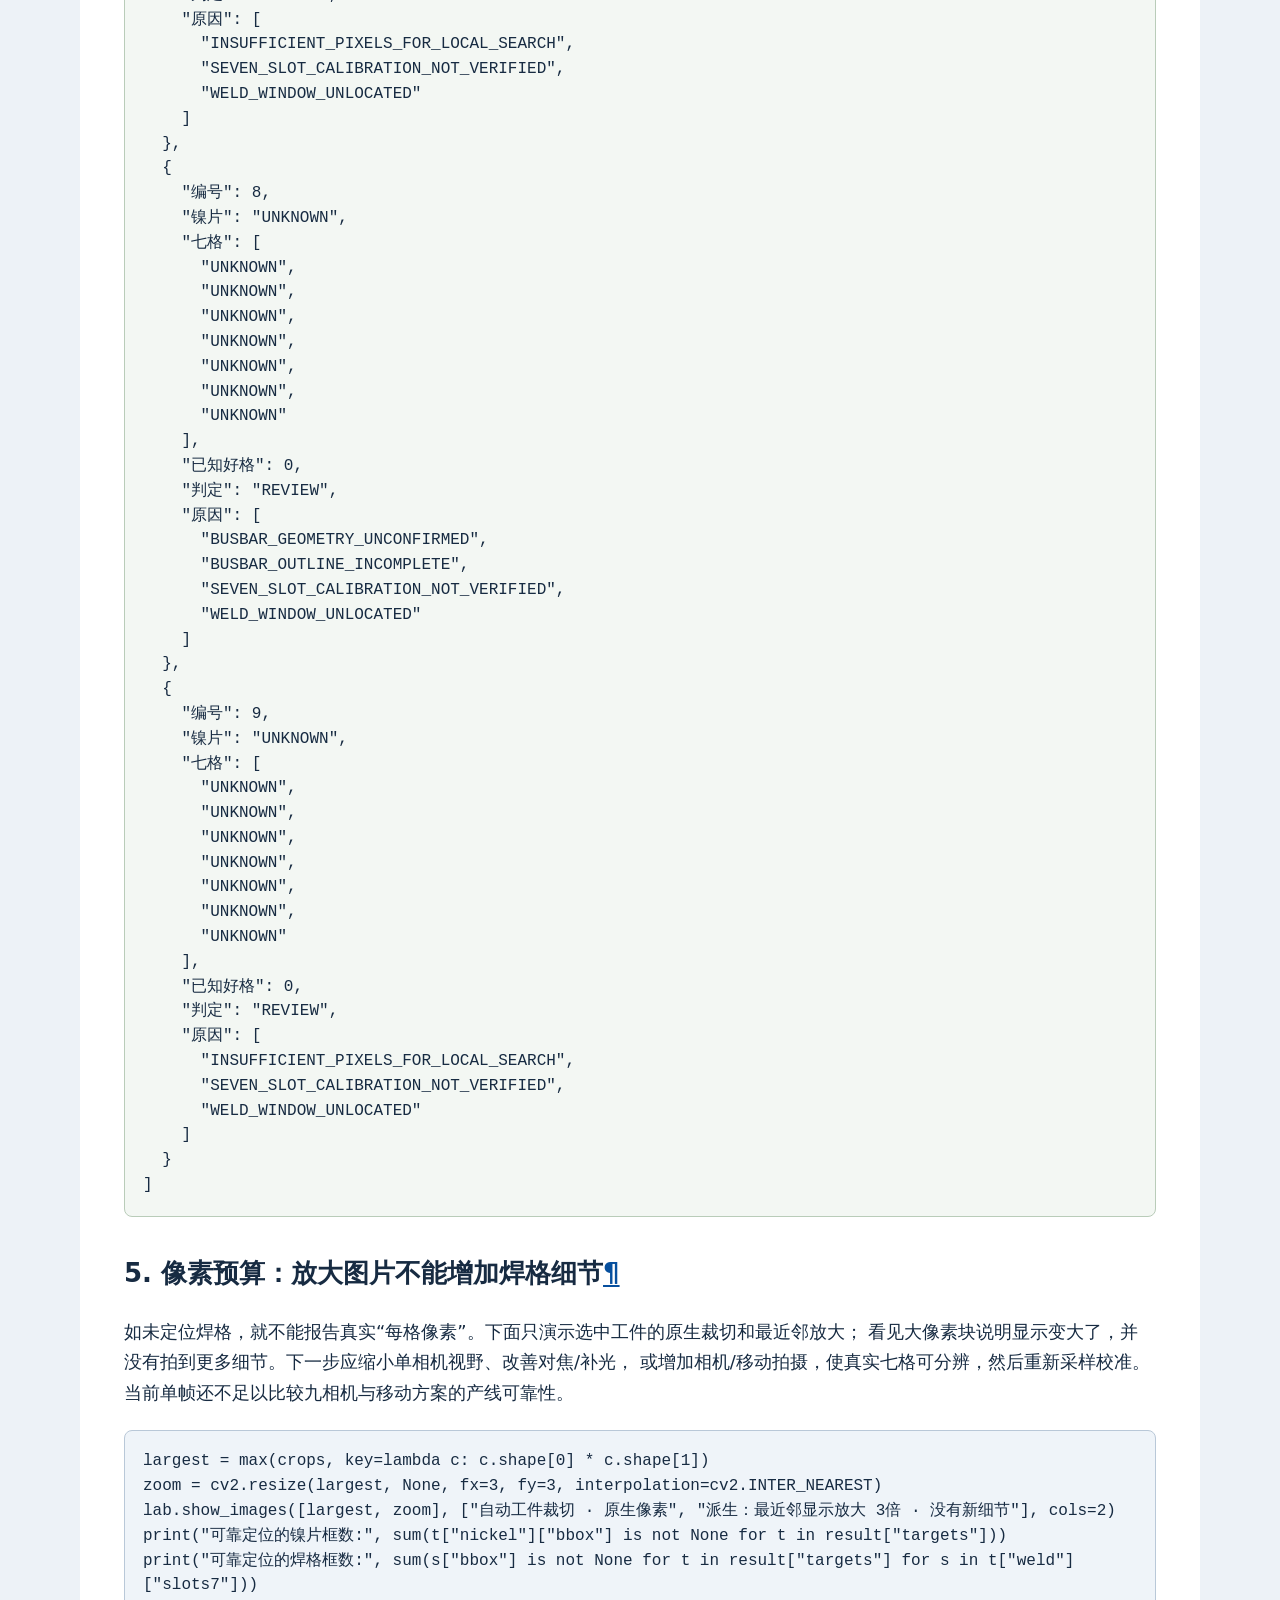
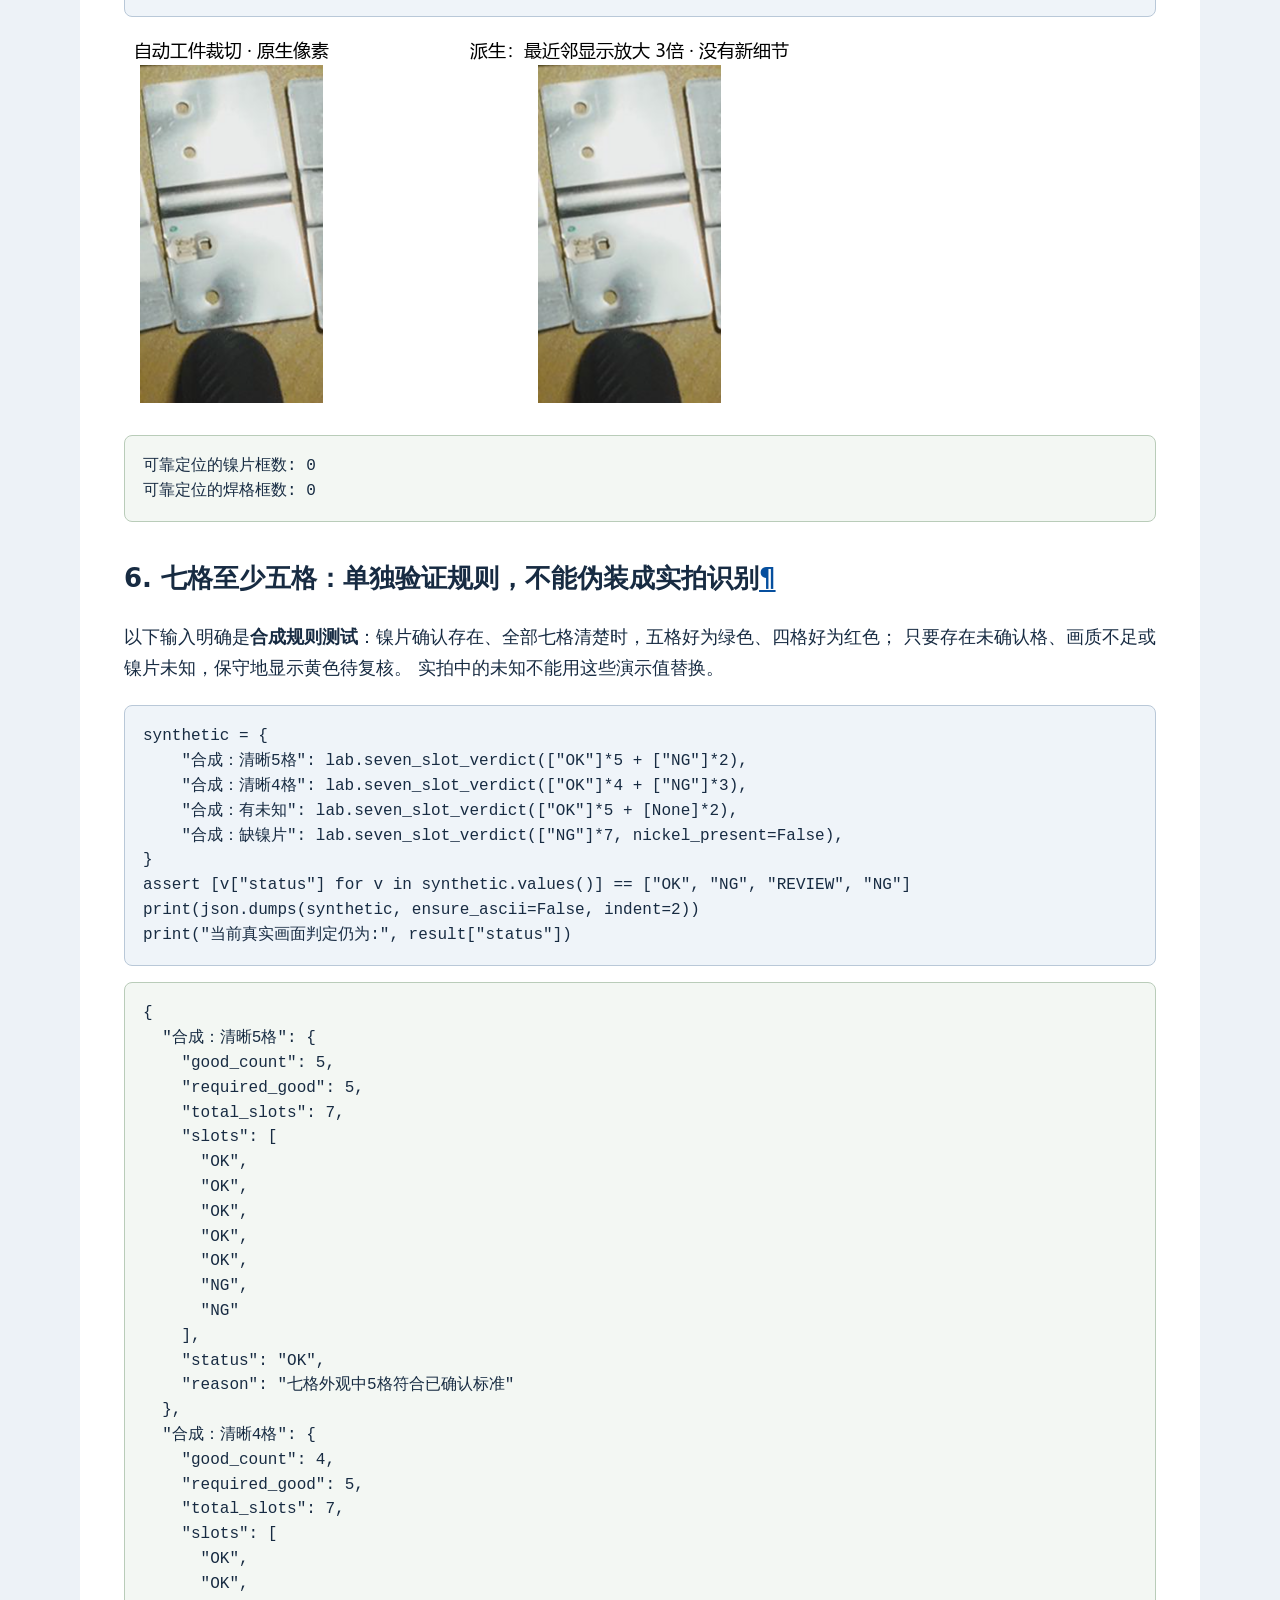
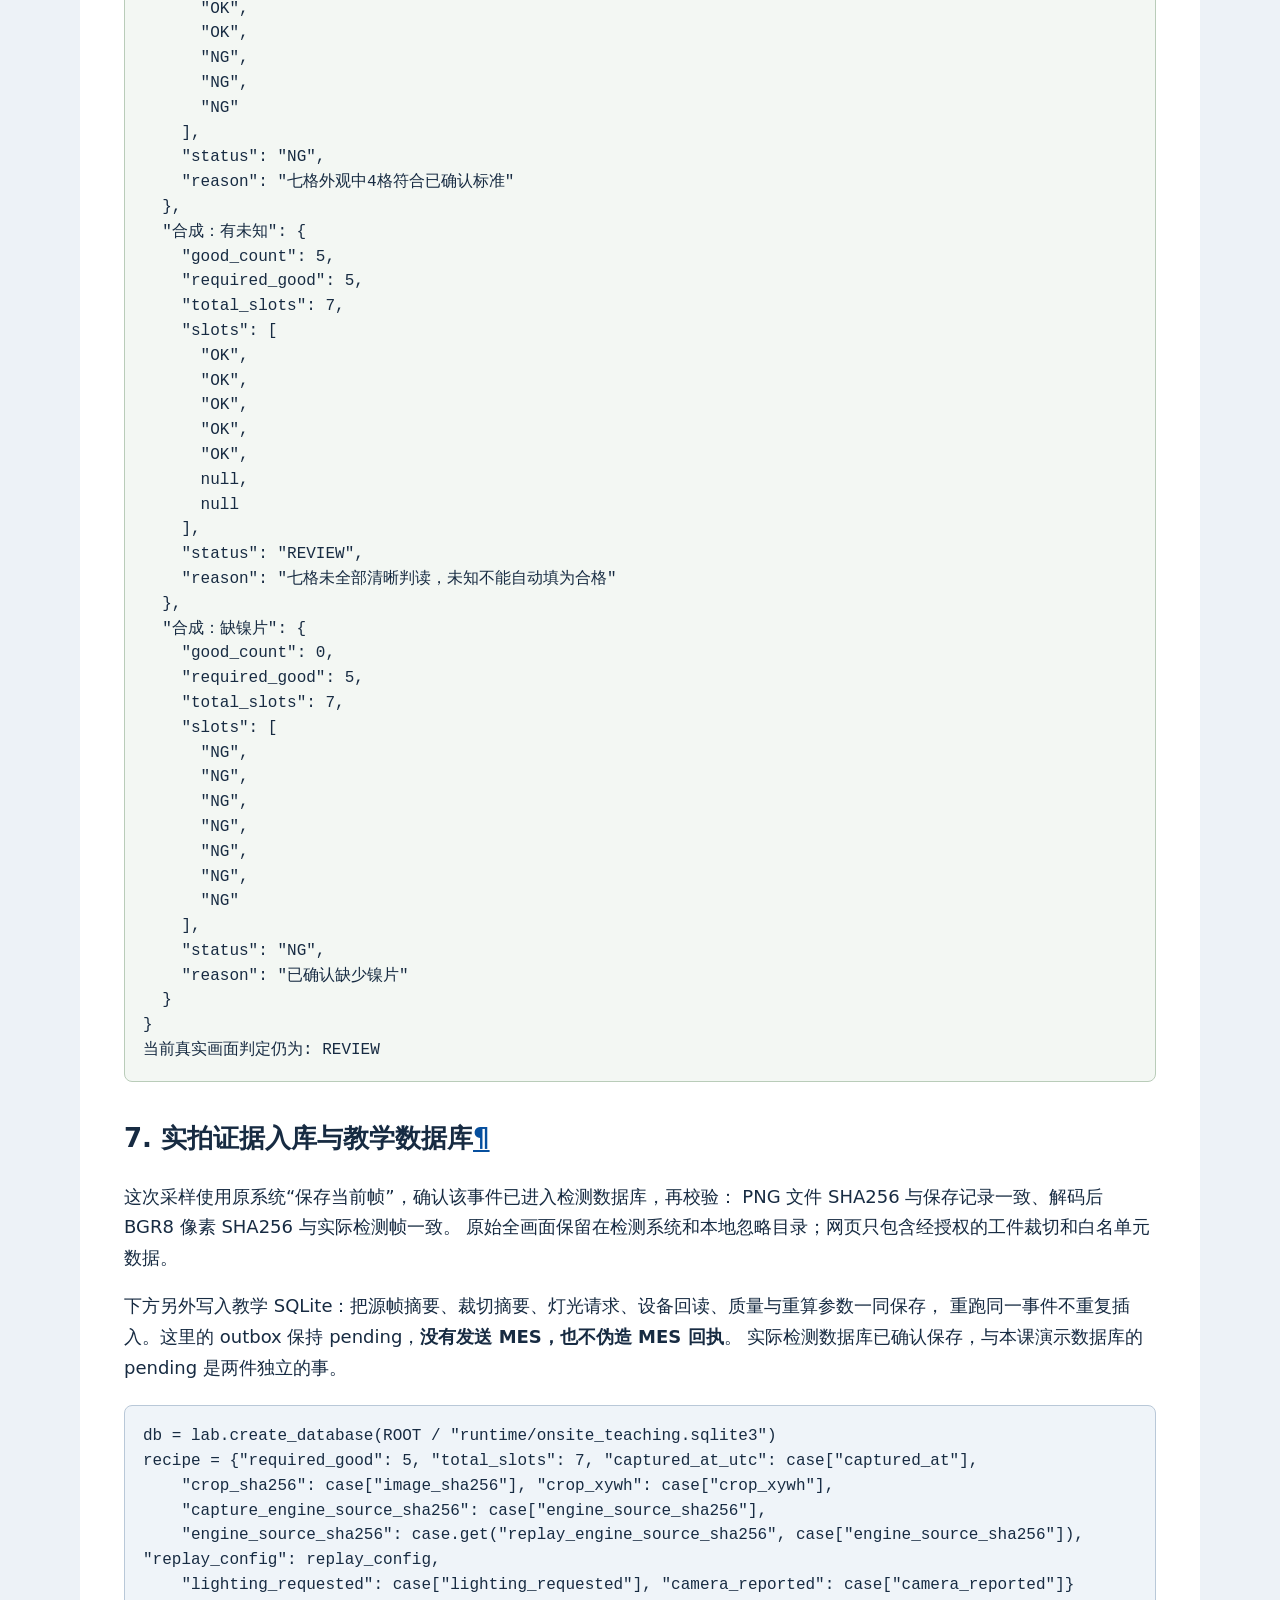
